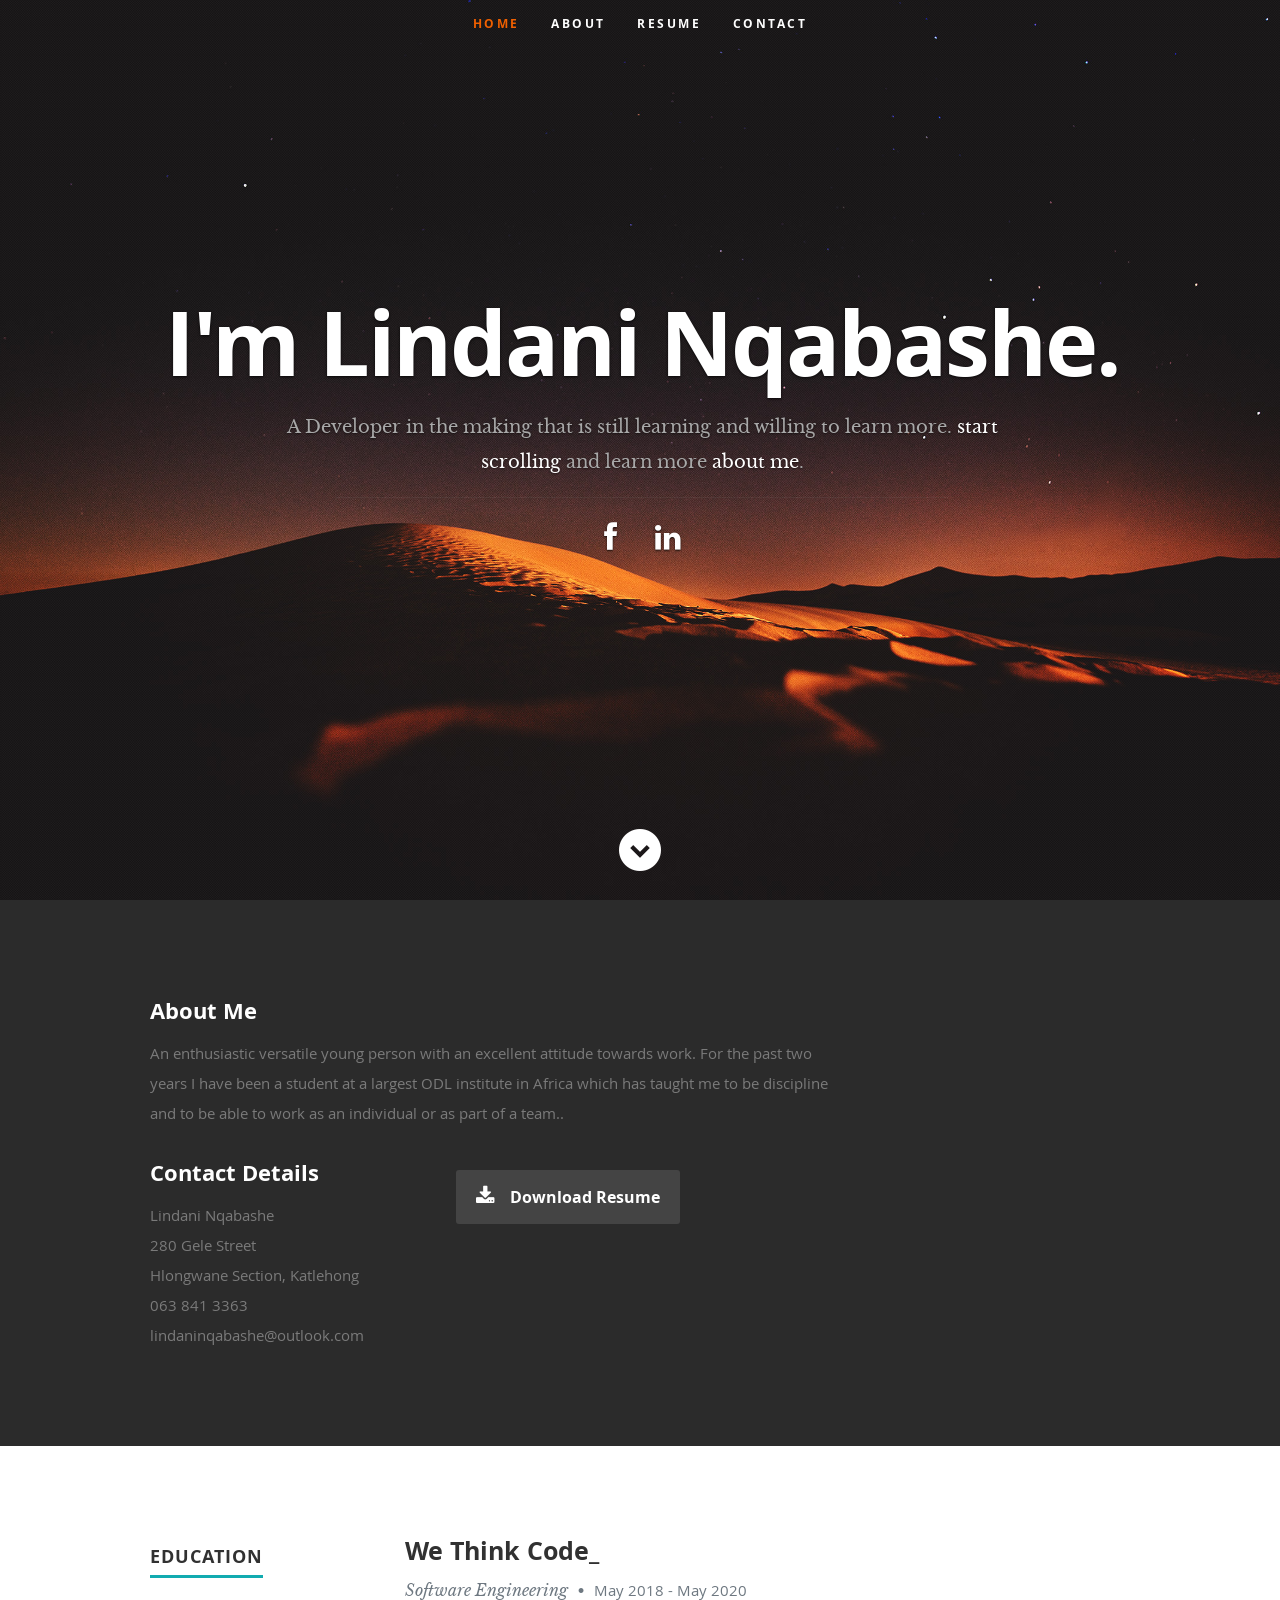
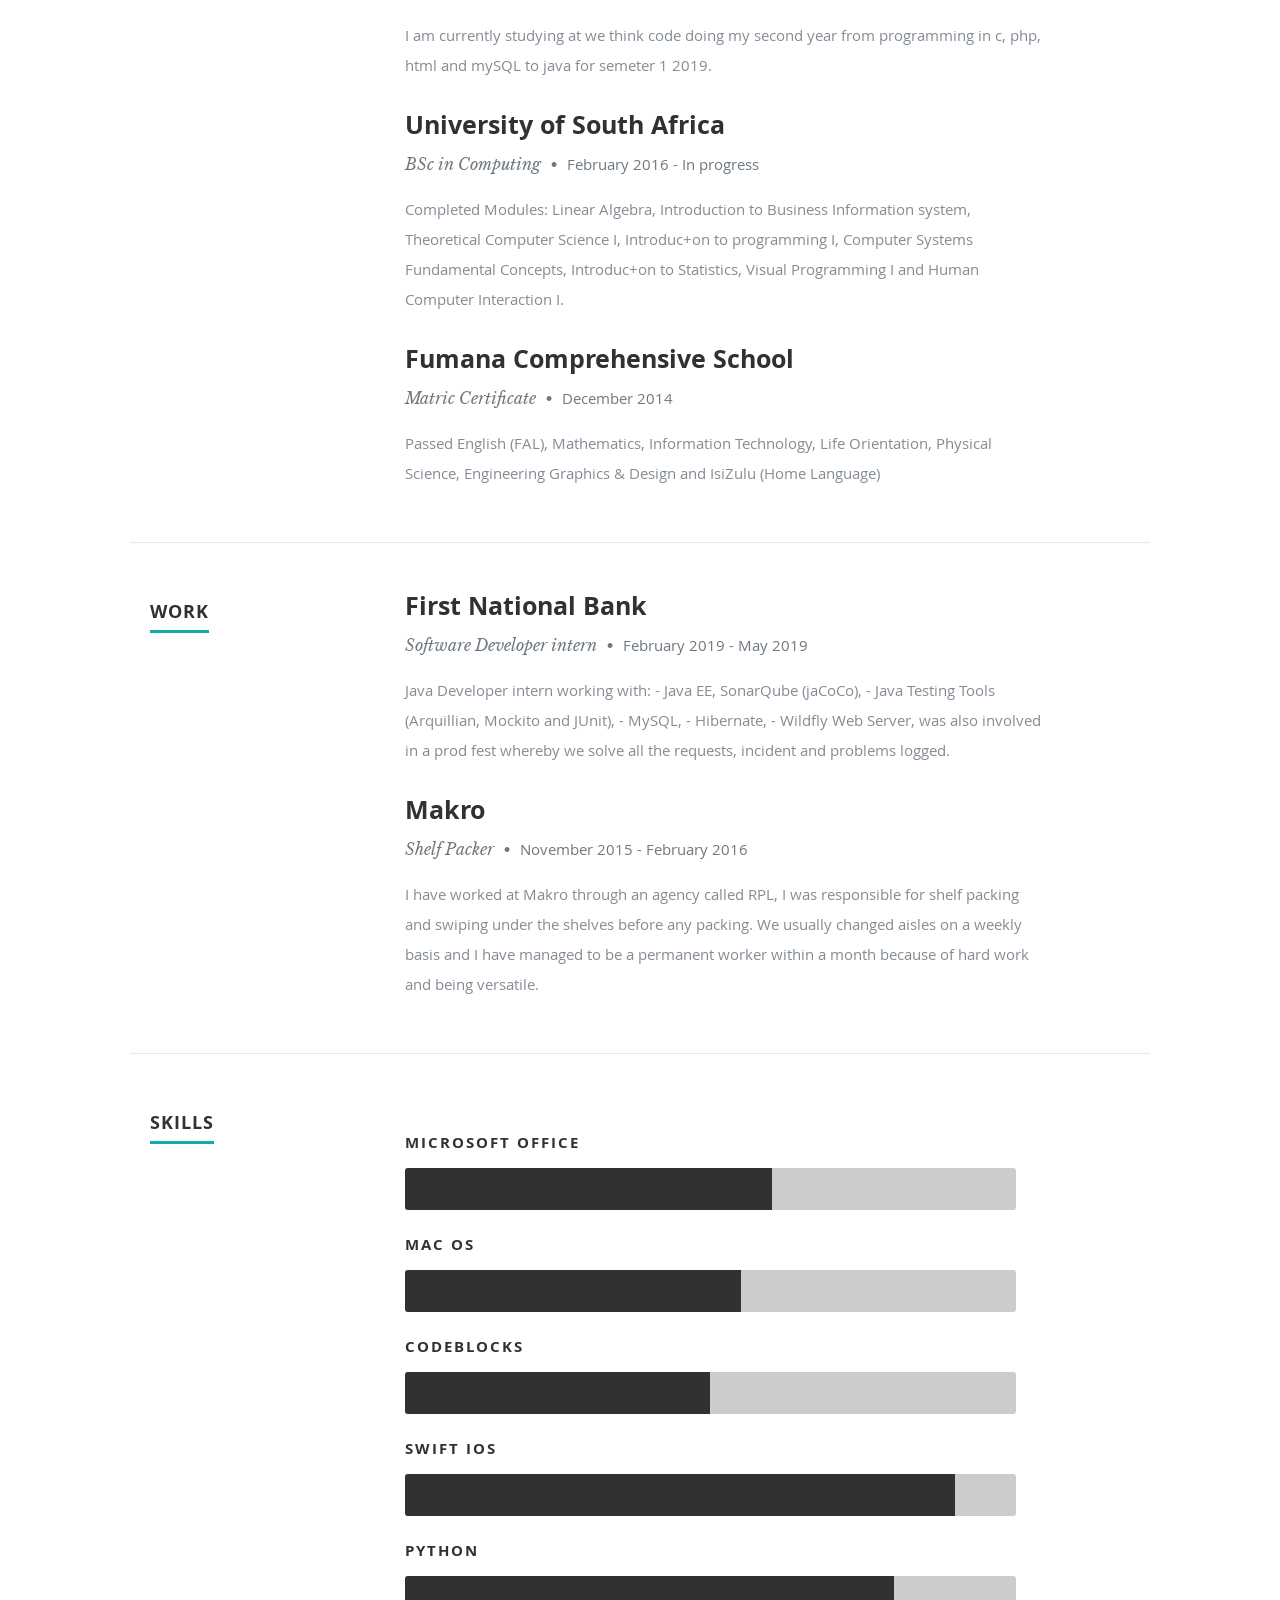
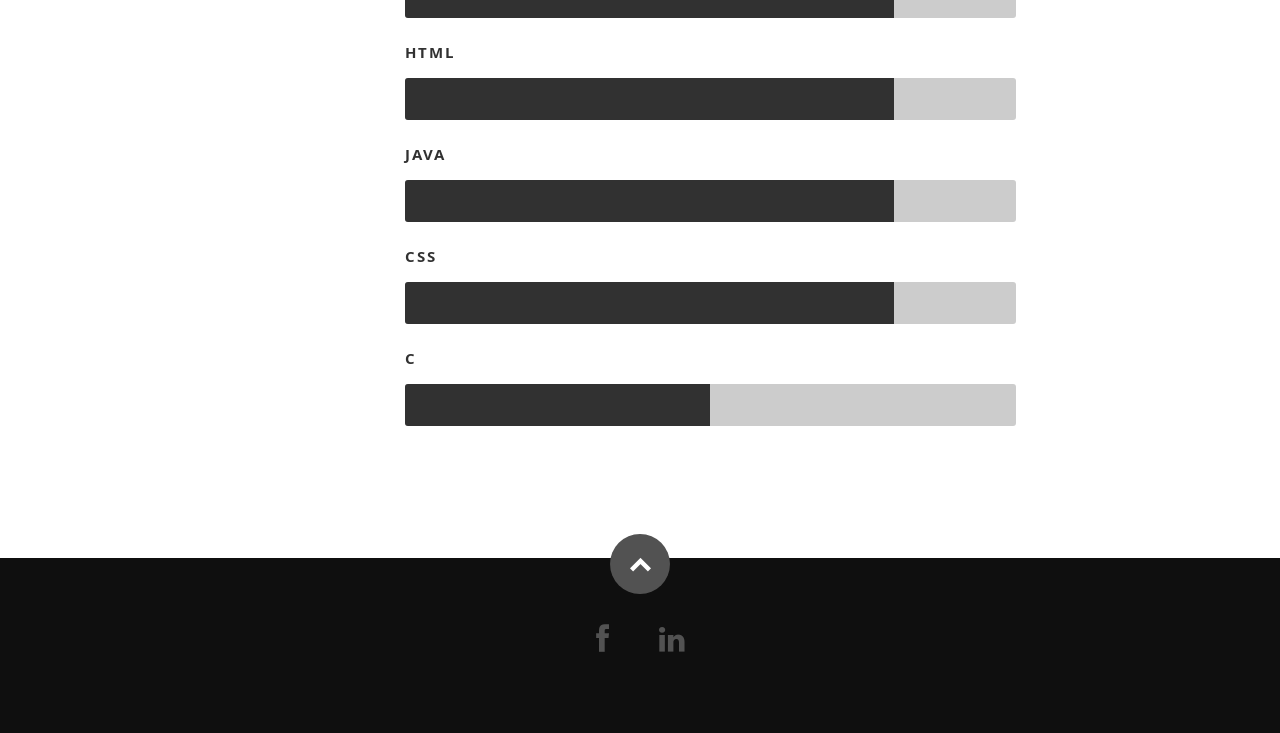
==== index.html @ b3fb3a79 "not yet done" ====
<!DOCTYPE html>
<!--[if lt IE 8 ]><html class="no-js ie ie7" lang="en"> <![endif]-->
<!--[if IE 8 ]><html class="no-js ie ie8" lang="en"> <![endif]-->
<!--[if (gte IE 8)|!(IE)]><!--><html class="no-js" lang="en"> <!--<![endif]-->
<head>

   <!--- Basic Page Needs
   ================================================== -->
   <meta charset="utf-8">
	<title>Lindani Nqabashe</title>
	<meta name="description" content="">
	<meta name="author" content="">

   <!-- Mobile Specific Metas
   ================================================== -->
	<meta name="viewport" content="width=device-width, initial-scale=1, maximum-scale=1">

	<!-- CSS
    ================================================== -->
   <link rel="stylesheet" href="css/default.css">
	<link rel="stylesheet" href="css/layout.css">
   <link rel="stylesheet" href="css/media-queries.css">
   <link rel="stylesheet" href="css/magnific-popup.css">

   <!-- Script
   ================================================== -->
	<script src="js/modernizr.js"></script>

   <!-- Favicons
	================================================== -->
	<link rel="shortcut icon" href="favicon-16x16.png" >

</head>

<body>

   <!-- Header
   ================================================== -->
   <header id="home">

      <nav id="nav-wrap">

         <a class="mobile-btn" href="#nav-wrap" title="Show navigation">Show navigation</a>
	      <a class="mobile-btn" href="#" title="Hide navigation">Hide navigation</a>

         <ul id="nav" class="nav">
            <li class="current"><a class="smoothscroll" href="#home">Home</a></li>
            <li><a class="smoothscroll" href="#about">About</a></li>
	         <li><a class="smoothscroll" href="#resume">Resume</a></li>
            <li><a class="smoothscroll" href="#contact">Contact</a></li>
         </ul> <!-- end #nav -->

      </nav> <!-- end #nav-wrap -->

      <div class="row banner">
         <div class="banner-text">
            <h1 class="responsive-headline">I'm Lindani Nqabashe.</h1>
            <h3>A Developer in the making that is still learning and willing to learn more. <a class="smoothscroll" href="#about">start scrolling</a>
            and learn more <a class="smoothscroll" href="#about">about me</a>.</h3>
            <hr />
            <ul class="social">
               <li><a href="https://www.facebook.com/lindanimkhululi.nqabashe"><i class="fa fa-facebook"></i></a></li>
<!--                <li><a href="#"><i class="fa fa-twitter"></i></a></li>
               <li><a href="#"><i class="fa fa-google-plus"></i></a></li> -->
               <li><a href="https://www.linkedin.com/in/lindani-nqabashe-8679a1187/"><i class="fa fa-linkedin"></i></a></li>
<!--                <li><a href="#"><i class="fa fa-instagram"></i></a></li>
               <li><a href="#"><i class="fa fa-dribbble"></i></a></li>
               <li><a href="#"><i class="fa fa-skype"></i></a></li> -->
            </ul>
         </div>
      </div>

      <p class="scrolldown">
         <a class="smoothscroll" href="#about"><i class="icon-down-circle"></i></a>
      </p>

   </header> <!-- Header End -->


   <!-- About Section
   ================================================== -->
   <section id="about">

      <div class="row">

<!--          <div class="three columns">

            <img class="profile-pic"  src="images/profilepic.jpg" alt="" />

         </div> -->

         <div class="nine columns main-col">

            <h2>About Me</h2>

            <p>An enthusiastic versatile young person with an excellent attitude towards work. 
               For the past two years I have been a student at a largest ODL institute in Africa which has taught me to be discipline and 
               to be able to work as an individual or as part of a team..</p>

            </p>

            <div class="row">

               <div class="columns contact-details">

                  <h2>Contact Details</h2>
                  <p class="address">
						   <span>Lindani Nqabashe</span><br>
						   <span>280 Gele Street<br>
						         Hlongwane Section, Katlehong
                     </span><br>
						   <span>063 841 3363</span><br>
                     <span>lindaninqabashe@outlook.com</span>
					   </p>

               </div>

               <div class="columns download">
                  <p>
                     <a href="#" class="button"><i class="fa fa-download"></i>Download Resume</a>
                  </p>
               </div>

            </div> <!-- end row -->

         </div> <!-- end .main-col -->

      </div>

   </section> <!-- About Section End-->


   <!-- Resume Section
   ================================================== -->
   <section id="resume">

      <!-- Education
      ----------------------------------------------- -->
      <div class="row education">

         <div class="three columns header-col">
            <h1><span>Education</span></h1>
         </div>

         <div class="nine columns main-col">

               <div class="row item">

                     <div class="twelve columns">
      
                        <h3>We Think Code_</h3>
                        <p class="info">Software Engineering <span>&bull;</span> <em class="date">May 2018 - May 2020</em></p>
      
                        <p>
                        I am currently studying at we think code doing my second year from programming in c, 
                        php, html and mySQL to java for semeter 1 2019.
                        </p>
      
                     </div>
      
                  </div> <!-- item end -->

            <div class="row item">

               <div class="twelve columns">

                  <h3>University of South Africa</h3>
                  <p class="info">BSc in Computing <span>&bull;</span> <em class="date">February 2016 - In progress</em></p>

                  <p>
                  Completed Modules: Linear Algebra, Introduction to Business Information system, 
                  Theoretical Computer Science I, Introduc+on to programming I, Computer Systems Fundamental Concepts, 
                  Introduc+on to Statistics, Visual Programming I and Human Computer Interaction I.
                  </p>

               </div>

            </div> <!-- item end -->

            <div class="row item">

               <div class="twelve columns">

                  <h3>Fumana Comprehensive School</h3>
                  <p class="info">Matric Certificate <span>&bull;</span> <em class="date">December 2014</em></p>

                  <p>
                  Passed English (FAL), Mathematics, Information Technology, 
                  Life Orientation, Physical Science, Engineering Graphics & Design and IsiZulu (Home Language)
                  </p>

               </div>

            </div> <!-- item end -->

         </div> <!-- main-col end -->

      </div> <!-- End Education -->


      <!-- Work
      ----------------------------------------------- -->
      <div class="row work">

         <div class="three columns header-col">
            <h1><span>Work</span></h1>
         </div>

         <div class="nine columns main-col">

            <div class="row item">

               <div class="twelve columns">

                  <h3>First National Bank</h3>
                  <p class="info">Software Developer intern <span>&bull;</span> <em class="date">February 2019 - May 2019</em></p>

                  <p>
                   Java Developer intern working with: 
                  - Java EE, SonarQube (jaCoCo), 
                  - Java Testing Tools (Arquillian, Mockito and JUnit), 
                  - MySQL, 
                  - Hibernate, 
                  - Wildfly Web Server,

                  was also involved in a prod fest whereby we solve all the requests, incident and problems logged.
                  </p>

               </div>

            </div> <!-- item end -->

            <div class="row item">

               <div class="twelve columns">

                  <h3>Makro</h3>
                  <p class="info">Shelf Packer <span>&bull;</span> <em class="date">November 2015 - February 2016</em></p>

                  <p>
                  I have worked at Makro through an agency called RPL, I was responsible for shelf packing and swiping under the shelves before any packing. 
                  We usually changed aisles on a weekly basis and I have managed to be a permanent worker within a month because of hard work and being versatile.      
                  </p>

               </div>

            </div> <!-- item end -->

         </div> <!-- main-col end -->

      </div> <!-- End Work -->


      <!-- Skills
      ----------------------------------------------- -->
      <div class="row skill">

         <div class="three columns header-col">
            <h1><span>Skills</span></h1>
         </div>

         <div class="nine columns main-col">

            <p>
            </p>

				<div class="bars">

				   <ul class="skills">
					   <li><span class="bar-expand photoshop"></span><em>Microsoft Office</em></li>
                  <li><span class="bar-expand illustrator"></span><em>Mac OS</em></li>
						<li><span class="bar-expand wordpress"></span><em>CodeBlocks</em></li>
                  <li><span class="bar-expand css"></span><em>Swift IOS</em></li>
                  <li><span class="bar-expand html5"></span><em>Python</em></li>
                  <li><span class="bar-expand html5"></span><em>HTML</em></li>
                  <li><span class="bar-expand html5"></span><em>Java</em></li>
		<li><span class="bar-expand html5"></span><em>CSS</em></li>
                  <li><span class="bar-expand jquery"></span><em>C</em></li>
					</ul>

				</div><!-- end skill-bars -->

			</div> <!-- main-col end -->

      </div> <!-- End skills -->

   </section> <!-- Resume Section End-->

   <!-- footer
   ================================================== -->
   <footer>

      <div class="row">

         <div class="twelve columns">

            <ul class="social-links">
               <li><a href="https://www.facebook.com/lindanimkhululi.nqabashe"><i class="fa fa-facebook"></i></a></li>
               <!-- <li><a href="#"><i class="fa fa-twitter"></i></a></li> -->
               <!-- <li><a href="#"><i class="fa fa-google-plus"></i></a></li> -->
               <li><a href="https://www.linkedin.com/in/lindani-nqabashe-8679a1187/"><i class="fa fa-linkedin"></i></a></li>
               <!-- <li><a href="#"><i class="fa fa-instagram"></i></a></li> -->
               <!-- <li><a href="#"><i class="fa fa-dribbble"></i></a></li>
               <li><a href="#"><i class="fa fa-skype"></i></a></li> -->
            </ul>
         </div>

         <div id="go-top"><a class="smoothscroll" title="Back to Top" href="#home"><i class="icon-up-open"></i></a></div>

      </div>

   </footer> <!-- Footer End-->

   <!-- Java Script
   ================================================== -->
   <script src="http://ajax.googleapis.com/ajax/libs/jquery/1.10.2/jquery.min.js"></script>
   <script>window.jQuery || document.write('<script src="js/jquery-1.10.2.min.js"><\/script>')</script>
   <script type="text/javascript" src="js/jquery-migrate-1.2.1.min.js"></script>

   <script src="js/jquery.flexslider.js"></script>
   <script src="js/waypoints.js"></script>
   <script src="js/jquery.fittext.js"></script>
   <script src="js/magnific-popup.js"></script>
   <script src="js/init.js"></script>

</body>

</html>
---- css/default.css ----
/*
=====================================================================
*   Ceevee v1.0 Default Stylesheet
*   url: styleshout.com
*   03-17-2014
=====================================================================

TOC:
a. Webfonts and Icon fonts
b. Reset
c. Default Styles
   1. Basic
   2. Typography
   3. Links
   4. Images
   5. Buttons
   6. Forms
d. Grid
e. Others
   1. Clearing
   2. Misc

=====================================================================  */

/* ------------------------------------------------------------------ */
/* a. Webfonts and Icon fonts
 ------------------------------------------------------------------ */

@import url("fonts.css");
@import url("fontello/css/fontello.css");
@import url("font-awesome/css/font-awesome.min.css");

/* ------------------------------------------------------------------
/* b. Reset
      Adapted from:
      Normalize.css - https://github.com/necolas/normalize.css/
      HTML5 Doctor Reset - html5doctor.com/html-5-reset-stylesheet/
/* ------------------------------------------------------------------ */

html, body, div, span, object, iframe,
h1, h2, h3, h4, h5, h6, p, blockquote, pre,
abbr, address, cite, code,
del, dfn, em, img, ins, kbd, q, samp,
small, strong, sub, sup, var,
b, i,
dl, dt, dd, ol, ul, li,
fieldset, form, label, legend,
table, caption, tbody, tfoot, thead, tr, th, td,
article, aside, canvas, details, figcaption, figure,
footer, header, hgroup, menu, nav, section, summary,
time, mark, audio, video {
   margin: 0;
   padding: 0;
   border: 0;
   outline: 0;
   font-size: 100%;
   vertical-align: baseline;
   background: transparent;
}

article,aside,details,figcaption,figure,
footer,header,hgroup,menu,nav,section {
   display: block;
}

audio,
canvas,
video {
   display: inline-block;
}

audio:not([controls]) {
   display: none;
   height: 0;
}

[hidden] { display: none; }

code, kbd, pre, samp {
   font-family: monospace, serif;
   font-size: 1em;
}

pre {
   white-space: pre;
   white-space: pre-wrap;
   word-wrap: break-word;
}

blockquote, q { quotes: &#8220 &#8220; }

blockquote:before, blockquote:after,
q:before, q:after {
   content: '';
   content: none;
}

ins {
   background-color: #ff9;
   color: #000;
   text-decoration: none;
}

mark {
   background-color: #A7F4F6;
   color: #555;
}

del { text-decoration: line-through; }

abbr[title], dfn[title] {
   border-bottom: 1px dotted;
   cursor: help;
}

table {
   border-collapse: collapse;
   border-spacing: 0;
}


/* ------------------------------------------------------------------ */
/* c. Default and Basic Styles
      Adapted from:
      Skeleton CSS Framework - http://www.getskeleton.com/
      Typeplate Typographic Starter Kit - http://typeplate.com/
/* ------------------------------------------------------------------ */

/*  1. Basic  ------------------------------------------------------- */

*,
*:before,
*:after {
   -moz-box-sizing: border-box;
   -webkit-box-sizing: border-box;
   box-sizing: border-box;
}

html {
   font-size: 62.5%;
   -webkit-font-smoothing: antialiased;
}

body {
   background: #fff;
   font-family: 'opensans-regular', sans-serif;
   font-weight: normal;
   font-size: 15px;
   line-height: 30px;
	color: #838C95;

   -webkit-font-smoothing: antialiased; /* Fix for webkit rendering */
	-webkit-text-size-adjust: 100%;
}

/*  2. Typography
       Vertical rhythm with leading derived from 6
--------------------------------------------------------------------- */

h1, h2, h3, h4, h5, h6 {
   color: #313131;
	font-family: 'opensans-bold', sans-serif;
   font-weight: normal;
}
h1 a, h2 a, h3 a, h4 a, h5 a, h6 a { font-weight: inherit; }
h1 { font-size: 38px; line-height: 42px; margin-bottom: 12px; letter-spacing: -1px; }
h2 { font-size: 28px; line-height: 36px; margin-bottom: 6px; }
h3 { font-size: 22px; line-height: 30px; margin-bottom: 12px; }
h4 { font-size: 20px; line-height: 30px; margin-bottom: 6px; }
h5 { font-size: 18px; line-height: 30px; }
h6 { font-size: 14px; line-height: 30px; }
.subheader { }

p { margin: 0 0 30px 0; }
p img { margin: 0; }
p.lead {
   font: 19px/36px 'opensans-light', sans-serif;
   margin-bottom: 18px;
}

/* for 'em' and 'strong' tags, font-size and line-height should be same with
the body tag due to rendering problems in some browsers */
em { font: 15px/30px 'opensans-italic', sans-serif; }
strong, b { font: 15px/30px 'opensans-bold', sans-serif; }
small { font-size: 11px; line-height: inherit; }

/*	Blockquotes */
blockquote {
   margin: 30px 0px;
   padding-left: 40px;
   position: relative;
}
blockquote:before {
   content: "\201C";
   opacity: 0.45;
   font-size: 80px;
   line-height: 0px;
   margin: 0;
   font-family: arial, sans-serif;

   position: absolute;
   top:  30px;
	left: 0;
}
blockquote p {
   font-family: 'librebaskerville-italic', serif;
   padding: 0;
   font-size: 18px;
   line-height: 36px;
}
blockquote cite {
   display: block;
   font-size: 12px;
   font-style: normal;
   line-height: 18px;
}
blockquote cite:before { content: "\2014 \0020"; }
blockquote cite a,
blockquote cite a:visited { color: #8B9798; border: none }

/* ---------------------------------------------------------------------
/*  Pull Quotes Markup
/*
    <aside class="pull-quote">
		<blockquote>
			<p></p>
		</blockquote>
	 </aside>
/*
/* --------------------------------------------------------------------- */
.pull-quote {
   position: relative;
	padding: 18px 30px 18px 0px;
}
.pull-quote:before,
.pull-quote:after {
	height: 1em;
	opacity: 0.45;
	position: absolute;
	font-size: 80px;
   font-family: Arial, Sans-Serif;
}
.pull-quote:before {
	content: "\201C";
	top:  33px;
	left: 0;
}
.pull-quote:after {
	content: '\201D';
	bottom: -33px;
	right: 0;
}
.pull-quote blockquote {
   margin: 0;
}
.pull-quote blockquote:before {
   content: none;
}

/* Abbreviations */
abbr {
   font-family: 'opensans-bold', sans-serif;
	font-variant: small-caps;
	text-transform: lowercase;
   letter-spacing: .5px;
	color: gray;
}
abbr:hover { cursor: help; }

/* drop cap */
.drop-cap:first-letter {
	float: left;
	margin: 0;
	padding: 14px 6px 0 0;
	font-size: 84px;
	font-family: /* Copperplate */ 'opensans-bold', sans-serif;
   line-height: 60px;
	text-indent: 0;
	background: transparent;
	color: inherit;
}

hr { border: solid #E3E3E3; border-width: 1px 0 0; clear: both; margin: 11px 0 30px; height: 0; }


/*  3. Links  ------------------------------------------------------- */

a, a:visited {
   text-decoration: none;
   outline: 0;
   color: #11ABB0;

   -webkit-transition: color .3s ease-in-out;
   -moz-transition: color .3s ease-in-out;
   -o-transition: color .3s ease-in-out;
   transition: color .3s ease-in-out;
}
a:hover, a:focus { color: #313131; }
p a, p a:visited { line-height: inherit; }


/*  4. List  --------------------------------------------------------- */

ul, ol { margin-bottom: 24px; margin-top: 12px; }
ul { list-style: none outside; }
ol { list-style: decimal; }
ol, ul.square, ul.circle, ul.disc { margin-left: 30px; }
ul.square { list-style: square outside; }
ul.circle { list-style: circle outside; }
ul.disc { list-style: disc outside; }
ul ul, ul ol,
ol ol, ol ul { margin: 6px 0 6px 30px; }
ul ul li, ul ol li,
ol ol li, ol ul li { margin-bottom: 6px; }
li { line-height: 18px; margin-bottom: 12px; }
ul.large li { }
li p { }

/* ---------------------------------------------------------------------
/*  Stats Tab Markup

    <ul class="stats-tabs">
		<li><a href="#">[value]<b>[name]</b></a></li>
	 </ul>

    Extend this object into your markup.
/*
/* --------------------------------------------------------------------- */
.stats-tabs {
   padding: 0;
   margin: 24px 0;
}
.stats-tabs li {
	display: inline-block;
	margin: 0 10px 18px 0;
	padding: 0 10px 0 0;
	border-right: 1px solid #ccc;
}
.stats-tabs li:last-child {
	margin: 0;
	padding: 0;
	border: none;
}
.stats-tabs li a {
	display: inline-block;
	font-size: 22px;
	font-family: 'opensans-bold', sans-serif;
   border: none;
   color: #313131;
}
.stats-tabs li a:hover {
   color:#11ABB0;
}
.stats-tabs li a b {
	display: block;
	margin: 6px 0 0 0;
	font-size: 13px;
	font-family: 'opensans-regular', sans-serif;
   color: #8B9798;
}

/* definition list */
dl { margin: 12px 0; }
dt { margin: 0; color:#11ABB0; }
dd { margin: 0 0 0 20px; }

/* Lining Definition Style Markup */
.lining dt,
.lining dd {
	display: inline;
	margin: 0;
}
.lining dt + dt:before,
.lining dd + dt:before {
	content: "\A";
	white-space: pre;
}
.lining dd + dd:before {
	content: ", ";
}
.lining dd:before {
	content: ": ";
	margin-left: -0.2em;
}

/* Dictionary Definition Style Markup */
.dictionary-style dt {
	display: inline;
	counter-reset: definitions;
}
.dictionary-style dt + dt:before {
	content: ", ";
	margin-left: -0.2em;
}
.dictionary-style dd {
	display: block;
	counter-increment: definitions;
}
.dictionary-style dd:before {
	content: counter(definitions, decimal) ". ";
}

/* Pagination */
.pagination {
   margin: 36px auto;
   text-align: center;
}
.pagination ul li {
   display: inline-block;
   margin: 0;
   padding: 0;
}
.pagination .page-numbers {
   font: 15px/18px 'opensans-bold', sans-serif;
   display: inline-block;
   padding: 6px 10px;
   margin-right: 3px;
   margin-bottom: 6px;
	color: #6E757C;
	background-color: #E6E8EB;

	-webkit-transition: all 200ms ease-in-out;
	-moz-transition: all 200ms ease-in-out;
	-o-transition: all 200ms ease-in-out;
	-ms-transition: all 200ms ease-in-out;
	transition: all 200ms ease-in-out;

   -moz-border-radius: 3px;
   -webkit-border-radius: 3px;
   -khtml-border-radius: 3px;
	border-radius: 3px;
}
.pagination .page-numbers:hover {
   background: #838A91;
   color: #fff;
}
.pagination .current,
.pagination .current:hover {
   background-color: #11ABB0;
   color: #fff;
}
.pagination .inactive,
.pagination .inactive:hover {
   background-color: #E6E8EB;
	color: #A9ADB2;
}
.pagination .prev, .pagination .next {}

/*  5. Images  --------------------------------------------------------- */

img {
   max-width: 100%;
   height: auto;
}
img.pull-right { margin: 12px 0px 0px 18px; }
img.pull-left { margin: 12px 18px 0px 0px; }

/*  6. Buttons  --------------------------------------------------------- */

.button,
.button:visited,
button,
input[type="submit"],
input[type="reset"],
input[type="button"] {
   font: 16px/30px 'opensans-bold', sans-serif;
   background: #11ABB0;
   display: inline-block;
	text-decoration: none;
   letter-spacing: 0;
   color: #fff;
	padding: 12px 20px;
	margin-bottom: 18px;
   border: none;
   cursor: pointer;
   height: auto;

   -webkit-transition: all .2s ease-in-out;
	-moz-transition: all .2s ease-in-out;
	-o-transition: all .2s ease-in-out;
	-ms-transition: all .2s ease-in-out;
	transition: all .2s ease-in-out;

   -moz-border-radius: 3px;
   -webkit-border-radius: 3px;
   -khtml-border-radius: 3px;
   border-radius: 3px;
}

.button:hover,
button:hover,
input[type="submit"]:hover,
input[type="reset"]:hover,
input[type="button"]:hover {
   background: #3d4145;
   color: #fff;
}

.button:active,
button:active,
input[type="submit"]:active,
input[type="reset"]:active,
input[type="button"]:active {
   background: #3d4145;
   color: #fff;
}

.button.full-width,
button.full-width,
input[type="submit"].full-width,
input[type="reset"].full-width,
input[type="button"].full-width {
	width: 100%;
	padding-left: 0 !important;
	padding-right: 0 !important;
	text-align: center;
}

/* Fix for odd Mozilla border & padding issues */
button::-moz-focus-inner,
input::-moz-focus-inner {
    border: 0;
    padding: 0;
}


/*  7. Forms  --------------------------------------------------------- */

form { margin-bottom: 24px; }
fieldset { margin-bottom: 24px; }

input[type="text"],
input[type="password"],
input[type="email"],
textarea,
select {
   display: block;
   padding: 18px 15px;
   margin: 0 0 24px 0;
   border: 0;
   outline: none;
   vertical-align: middle;
   min-width: 225px;
	max-width: 100%;
   font-size: 15px;
   line-height: 24px;
	color: #647373;
	background: #D3D9D9;

}

/* select { padding: 0;
   width: 220px;
   } */

input[type="text"]:focus,
input[type="password"]:focus,
input[type="email"]:focus,
textarea:focus {
   color: #B3B7BC;
	background-color: #3d4145;
}

textarea { min-height: 220px; }

label,
legend {
   font: 16px/24px 'opensans-bold', sans-serif;
	margin: 12px 0;
   color: #3d4145;
   display: block;
}
label span,
legend span {
	color: #8B9798;
   font: 14px/24px 'opensans-regular', sans-serif;
}

input[type="checkbox"],
input[type="radio"] {
    font-size: 15px;
    color: #737373;
}

input[type="checkbox"] { display: inline; }

/* ------------------------------------------------------------------ */
/* d. Grid
---------------------------------------------------------------------
   gutter = 40px.
/* ------------------------------------------------------------------ */

/* default
--------------------------------------------------------------- */
.row {
   width: 96%;
   max-width: 1020px;
   margin: 0 auto;
}
/* fixed width for IE8 */
.ie .row { width: 1000px ; }

.narrow .row { max-width: 980px; }

.row .row { width: auto; max-width: none; margin: 0 -20px; }

/* row clearing */
.row:before,
.row:after {
    content: " ";
    display: table;
}
.row:after {
    clear: both;
}

.column, .columns {
   position: relative;
   padding: 0 20px;
   min-height: 1px;
   float: left;
}
.column.centered, .columns.centered  {
    float: none;
    margin: 0 auto;
}

/* removed gutters */
.row.collapsed > .column,
.row.collapsed > .columns,
.column.collapsed, .columns.collapsed  { padding: 0; }

[class*="column"] + [class*="column"]:last-child { float: right; }
[class*="column"] + [class*="column"].end { float: right; }

/* column widths */
.row .one         { width: 8.33333%; }
.row .two         { width: 16.66667%; }
.row .three       { width: 25%; }
.row .four        { width: 33.33333%; }
.row .five        { width: 41.66667%; }
.row .six         { width: 50%; }
.row .seven       { width: 58.33333%; }
.row .eight       { width: 66.66667%; }
.row .nine        { width: 75%; }
.row .ten         { width: 83.33333%; }
.row .eleven      { width: 91.66667%; }
.row .twelve      { width: 100%; }

/* Offsets */
.row .offset-1    { margin-left: 8.33333%; }
.row .offset-2    { margin-left: 16.66667%; }
.row .offset-3    { margin-left: 25%; }
.row .offset-4    { margin-left: 33.33333%; }
.row .offset-5    { margin-left: 41.66667%; }
.row .offset-6    { margin-left: 50%; }
.row .offset-7    { margin-left: 58.33333%; }
.row .offset-8    { margin-left: 66.66667%; }
.row .offset-9    { margin-left: 75%; }
.row .offset-10   { margin-left: 83.33333%; }
.row .offset-11   { margin-left: 91.66667%; }

/* Push/Pull */
.row .push-1      { left: 8.33333%; }
.row .pull-1      { right: 8.33333%; }
.row .push-2      { left: 16.66667%; 	}
.row .pull-2      { right: 16.66667%; }
.row .push-3      { left: 25%; }
.row .pull-3      { right: 25%;	}
.row .push-4      { left: 33.33333%; }
.row .pull-4      { right: 33.33333%; }
.row .push-5      { left: 41.66667%; }
.row .pull-5      { right: 41.66667%; }
.row .push-6      { left: 50%; }
.row .pull-6      { right: 50%; }
.row .push-7      { left: 58.33333%; }
.row .pull-7      { right: 58.33333%; }
.row .push-8      { left: 66.66667%; 	}
.row .pull-8      { right: 66.66667%; }
.row .push-9      { left: 75%; }
.row .pull-9      { right: 75%; }
.row .push-10     { left: 83.33333%; }
.row .pull-10     { right: 83.33333%; }
.row .push-11     { left: 91.66667%; }
.row .pull-11     { right: 91.66667%; }

/* block grids
--------------------------------------------------------------------- */
.bgrid-sixths [class*="column"]   { width: 16.66667%; }
.bgrid-quarters [class*="column"] { width: 25%; }
.bgrid-thirds [class*="column"]   { width: 33.33333%; }
.bgrid-halves [class*="column"]   { width: 50%; }

[class*="bgrid"] [class*="column"] + [class*="column"]:last-child { float: left; }

/* Left clearing for block grid columns - columns that changes width in
different screen sizes. Allows columns with different heights to align
properly.
--------------------------------------------------------------------- */
.first { clear: left; }   /* first column in default screen */
.s-first { clear: none; } /* first column in smaller screens */

/* smaller screens
--------------------------------------------------------------- */
@media only screen and (max-width: 900px) {

   /* block grids on small screens */
   .s-bgrid-sixths [class*="column"]   { width: 16.66667%; }
   .s-bgrid-quarters [class*="column"] { width: 25%; }
   .s-bgrid-thirds [class*="column"]   { width: 33.33333%; }
   .s-bgrid-halves [class*="column"]   { width: 50%; }

   /* block grids left clearing */
   .first { clear: none; }
   .s-first { clear: left; }

}

/* mobile wide/smaller tablets
--------------------------------------------------------------- */
@media only screen and (max-width: 767px) {

   .row {
	   width: 460px;
	   margin: 0 auto;
      padding: 0;
	}
   .column, .columns {
	   width: auto !important;
	   float: none;
	   margin-left: 0;
	   margin-right: 0;
      padding: 0 30px;
   }
   .row .row { width: auto; max-width: none; margin: 0 -30px; }

   [class*="column"] + [class*="column"]:last-child { float: none; }
   [class*="bgrid"] [class*="column"] + [class*="column"]:last-child { float: none; }

   /* Offsets */
   .row .offset-1    { margin-left: 0%; }
   .row .offset-2    { margin-left: 0%; }
   .row .offset-3    { margin-left: 0%; }
   .row .offset-4    { margin-left: 0%; }
   .row .offset-5    { margin-left: 0%; }
   .row .offset-6    { margin-left: 0%; }
   .row .offset-7    { margin-left: 0%; }
   .row .offset-8    { margin-left: 0%; }
   .row .offset-9    { margin-left: 0%; }
   .row .offset-10   { margin-left: 0%; }
   .row .offset-11   { margin-left: 0%; }
}

/* mobile narrow
--------------------------------------------------------------- */
@media only screen and (max-width: 460px) {

   .row { width: auto; }

}

/* larger screens
--------------------------------------------------------------- */
@media screen and (min-width: 1200px) {

   .wide .row { max-width: 1180px; }

}

/* ------------------------------------------------------------------ */
/* e. Others
/* ------------------------------------------------------------------ */

/*  1. Clearing
    (http://nicolasgallagher.com/micro-clearfix-hack/
--------------------------------------------------------------------- */

.cf:before,
.cf:after {
    content: " ";
    display: table;
}
.cf:after {
    clear: both;
}

/*  2. Misc -------------------------------------------------------- */

.remove-bottom { margin-bottom: 0 !important; }
.half-bottom { margin-bottom: 12px !important; }
.add-bottom { margin-bottom: 24px !important; }
.no-border { border: none; }

.text-center  { text-align: center !important; }
.text-left    { text-align: left !important; }
.text-right   { text-align: right !important; }
.pull-left    { float: left !important; }
.pull-right   { float: right !important; }
.align-center {
	margin-left: auto !important;
	margin-right: auto !important;
	text-align: center !important;
}
---- css/layout.css ----
/*
=====================================================================
*   Ceevee v1.0 Layout Stylesheet
*   url: styleshout.com
*   03-18-2014
=====================================================================

   TOC:
   a. General Styles
   b. Header Styles
   c. About Section
   d. Resume Section
   e. Portfolio Section
   f. Call To Action Section
   g. Testimonials Section
   h. Contact Section
   i. Footer

===================================================================== */

/* ------------------------------------------------------------------ */
/* a. General Styles
/* ------------------------------------------------------------------ */

body { background: #0f0f0f; }

/* ------------------------------------------------------------------ */
/* b. Header Styles
/* ------------------------------------------------------------------ */

header {
   position: relative;
   height: 800px;
   min-height: 500px;
   width: 100%;
   background: #161415 url(../images/header-background.jpg) no-repeat top center;
   background-size: cover !important;
	-webkit-background-size: cover !important;
   text-align: center;
   overflow: hidden;
}

/* vertically center banner section */
header:before {
   content: '';
   display: inline-block;
   vertical-align: middle;
   height: 100%;
}
header .banner {
   display: inline-block;
   vertical-align: middle;
   margin: 0 auto;
   width: 85%;
   padding-bottom: 30px;s
   text-align: center;
}

header .banner-text { width: 100%; }
header .banner-text h1 {
   font: 90px/1.1em 'opensans-bold', sans-serif;
   color: #fff;
   letter-spacing: -2px;
   margin: 0 auto 18px auto;
   text-shadow: 0px 1px 3px rgba(0, 0, 0, .8);
}
header .banner-text h3 {
   font: 18px/1.9em 'librebaskerville-regular', serif;
   color: #A8A8A8;
   margin: 0 auto;
   width: 70%;
   text-shadow: 0px 1px 2px rgba(0, 0, 0, .5);
}
header .banner-text h3 span,
header .banner-text h3 a {
   color: #fff;
}
header .banner-text hr {
   width: 60%;
   margin: 18px auto 24px auto;
   border-color: #2F2D2E;
   border-color: rgba(150, 150, 150, .1);
}

/* header social links */
header .social {
   margin: 24px 0;
   padding: 0;
   font-size: 30px;
   text-shadow: 0px 1px 2px rgba(0, 0, 0, .8);
}
header .social li {
   display: inline-block;
   margin: 0 15px;
   padding: 0;
}
header .social li a { color: #fff; }
header .social li a:hover { color: #11ABB0; }

/* scrolldown link */
header .scrolldown a {
   position: absolute;
   bottom: 30px;
   left: 50%;
   margin-left: -29px;
   color: #fff;
   display: block;
   height: 42px;
   width: 42px;
   font-size: 42px;
   line-height: 42px;
   color: #fff;
   border-radius: 100%;

   -webkit-transition: all .3s ease-in-out;
   -moz-transition: all .3s ease-in-out;
   -o-transition: all .3s ease-in-out;
   transition: all .3s ease-in-out;
}
header .scrolldown a:hover { color: #11ABB0; }

/* primary navigation
--------------------------------------------------------------------- */
#nav-wrap ul, #nav-wrap li, #nav-wrap a {
	 margin: 0;
	 padding: 0;
	 border: none;
	 outline: none;
}

/* nav-wrap */
#nav-wrap {
   font: 12px 'opensans-bold', sans-serif;
   width: 100%;
   text-transform: uppercase;
   letter-spacing: 2.5px;
   margin: 0 auto;
   z-index: 100;
   position: fixed;
   left: 0;
   top: 0;
}
.opaque { background-color: #333; }

/* hide toggle button */
#nav-wrap > a.mobile-btn { display: none; }

ul#nav {
   min-height: 48px;
   width: auto;

   /* center align the menu */
   text-align: center;
}
ul#nav li {
   position: relative;
   list-style: none;
   height: 48px;
   display: inline-block;
}

/* Links */
ul#nav li a {

/* 8px padding top + 8px padding bottom + 32px line-height = 48px */

   display: inline-block;
   padding: 8px 13px;
   line-height: 32px;
	text-decoration: none;
   text-align: left;
   color: #fff;

	-webkit-transition: color .2s ease-in-out;
	-moz-transition: color .2s ease-in-out;
	-o-transition: color .2s ease-in-out;
	-ms-transition: color .2s ease-in-out;
	transition: color .2s ease-in-out;
}

ul#nav li a:active { background-color: transparent !important; }
ul#nav li.current a { color: #F06000; }


/* ------------------------------------------------------------------ */
/* c. About Section
/* ------------------------------------------------------------------ */

#about {
   background: #2B2B2B;
   padding-top: 96px;
   padding-bottom: 66px;
   overflow: hidden;
}

#about a, #about a:visited  { color: #fff; }
#about a:hover, #about a:focus { color: #11ABB0; }

#about h2 {
   font: 22px/30px 'opensans-bold', sans-serif;
   color: #fff;
   margin-bottom: 12px;
}
#about p {
   line-height: 30px;
   color: #7A7A7A;
}
#about .profile-pic {
   position: relative;
   width: 120px;
   height: 120px;
   border-radius: 100%;
}
#about .contact-details { width: 41.66667%; }
#about .download {
   width: 58.33333%;
   padding-top: 6px;
}
#about .main-col { padding-right: 5%; }
#about .download .button {
   margin-top: 6px;
   background: #444;
}
#about .download .button:hover {
   background: #fff;
   color: #2B2B2B;
}
#about .download .button i {
   margin-right: 15px;
   font-size: 20px;
}


/* ------------------------------------------------------------------ */
/* d. Resume Section
/* ------------------------------------------------------------------ */

#resume {
   background: #fff;
   padding-top: 90px;
   padding-bottom: 72px;
   overflow: hidden;
}

#resume a, #resume a:visited  { color: #11ABB0; }
#resume a:hover, #resume a:focus { color: #313131; }

#resume h1 {
   font: 18px/24px 'opensans-bold', sans-serif;
   text-transform: uppercase;
   letter-spacing: 1px;
}
#resume h1 span {
   border-bottom: 3px solid #11ABB0;
   padding-bottom: 6px;
}
#resume h3 {
   font: 25px/30px 'opensans-bold', sans-serif;
}

#resume .header-col { padding-top: 9px; }
#resume .main-col { padding-right: 10%; }

.education, .work {
   margin-bottom: 48px;
   padding-bottom: 24px;
   border-bottom: 1px solid #E8E8E8;
}
#resume .info {
   font: 16px/24px 'librebaskerville-italic', serif;
   color: #6E7881;
   margin-bottom: 18px;
   margin-top: 9px;
}
#resume .info span {
   margin-right: 5px;
   margin-left: 5px;
}
#resume .date {
   font: 15px/24px 'opensans-regular', sans-serif;
   margin-top: 6px;
}

/*----------------------------------------------*/
/*	Skill Bars
/*----------------------------------------------*/

.bars {
	width: 95%;
	float: left;
	padding: 0;
	text-align: left;
}
.bars .skills {
  	margin-top: 36px;
   list-style: none;
}
.bars li {
   position: relative;
  	margin-bottom: 60px;
  	background: #ccc;
  	height: 42px;
  	border-radius: 3px;
}
.bars li em {
	font: 15px 'opensans-bold', sans-serif;
   color: #313131;
	text-transform: uppercase;
   letter-spacing: 2px;
	font-weight: normal;
   position: relative;
	top: -36px;
}
.bar-expand {
   position: absolute;
   left: 0;
   top: 0;

   margin: 0;
   padding-right: 24px;
  	background: #313131;
   display: inline-block;
  	height: 42px;
   line-height: 42px;
   border-radius: 3px 0 0 3px;
}

.photoshop {
  	width: 60%;
  	-moz-animation: photoshop 2s ease;
  	-webkit-animation: photoshop 2s ease;
}
.illustrator {
  	width: 55%;
  	-moz-animation: illustrator 2s ease;
  	-webkit-animation: illustrator 2s ease;
}
.wordpress {
  	width: 50%;
  	-moz-animation: wordpress 2s ease;
  	-webkit-animation: wordpress 2s ease;
}
.css {
  	width: 90%;
  	-moz-animation: css 2s ease;
  	-webkit-animation: css 2s ease;
}
.html5 {
  	width: 80%;
  	-moz-animation: html5 2s ease;
  	-webkit-animation: html5 2s ease;
}
.jquery {
  	width: 50%;
  	-moz-animation: jquery 2s ease;
  	-webkit-animation: jquery 2s ease;
}

@-moz-keyframes photoshop {
  0%   { width: 0px;  }
  100% { width: 60%;  }
}
@-moz-keyframes illustrator {
  0%   { width: 0px;  }
  100% { width: 55%;  }
}
@-moz-keyframes wordpress {
  0%   { width: 0px;  }
  100% { width: 50%;  }
}
@-moz-keyframes css {
  0%   { width: 0px;  }
  100% { width: 90%;  }
}
@-moz-keyframes html5 {
  0%   { width: 0px;  }
  100% { width: 80%;  }
}
@-moz-keyframes jquery {
  0%   { width: 0px;  }
  100% { width: 50%;  }
}

@-webkit-keyframes photoshop {
  0%   { width: 0px;  }
  100% { width: 60%;  }
}
@-webkit-keyframes illustrator {
  0%   { width: 0px;  }
  100% { width: 55%;  }
}
@-webkit-keyframes wordpress {
  0%   { width: 0px;  }
  100% { width: 50%;  }
}
@-webkit-keyframes css {
  0%   { width: 0px;  }
  100% { width: 90%;  }
}
@-webkit-keyframes html5 {
  0%   { width: 0px;  }
  100% { width: 80%;  }
}
@-webkit-keyframes jquery {
  0%   { width: 0px;  }
  100% { width: 50%;  }
}

/* ------------------------------------------------------------------ */
/* e. Portfolio Section
/* ------------------------------------------------------------------ */

#portfolio {
   background: #ebeeee;
   padding-top: 90px;
   padding-bottom: 60px;
}
#portfolio h1 {
   font: 15px/24px 'opensans-semibold', sans-serif;
   text-transform: uppercase;
   letter-spacing: 1px;
   text-align: center;
   margin-bottom: 48px;
   color: #95A3A3;
}

/* Portfolio Content */
#portfolio-wrapper .columns { margin-bottom: 36px; }
.portfolio-item .item-wrap {
   background: #fff;
   overflow: hidden;
   position: relative;

   -webkit-transition: all 0.3s ease-in-out;
	-moz-transition: all 0.3s ease-in-out;
	-o-transition: all 0.3s ease-in-out;
	-ms-transition: all 0.3s ease-in-out;
	transition: all 0.3s ease-in-out;
}
.portfolio-item .item-wrap a {
   display: block;
   cursor: pointer;
}

/* overlay */
.portfolio-item .item-wrap .overlay {
   position: absolute;
   left: 0;
   top: 0;
   width: 100%;
   height: 100%;

	opacity: 0;
	-moz-opacity: 0;
	filter:alpha(opacity=0);

   -webkit-transition: opacity 0.3s ease-in-out;
	-moz-transition: opacity 0.3s ease-in-out;
	-o-transition: opacity 0.3s ease-in-out;
	transition: opacity 0.3s ease-in-out;

   background: url(../images/overlay-bg.png) repeat;
}
.portfolio-item .item-wrap .link-icon {
   display: block;
   color: #fff;
   height: 30px;
   width: 30px;
   font-size: 18px;
   line-height: 30px;
   text-align: center;

   opacity: 0;
	-moz-opacity: 0;
	filter:alpha(opacity=0);

   -webkit-transition: opacity 0.3s ease-in-out;
	-moz-transition: opacity 0.3s ease-in-out;
	-o-transition: opacity 0.3s ease-in-out;
	transition: opacity 0.3s ease-in-out;

   position: absolute;
   top: 50%;
   left: 50%;
   margin-left: -15px;
   margin-top: -15px;
}
.portfolio-item .item-wrap img {
   vertical-align: bottom;
}
.portfolio-item .portfolio-item-meta { padding: 18px }
.portfolio-item .portfolio-item-meta h5 {
   font: 14px/21px 'opensans-bold', sans-serif;
   color: #fff;
}
.portfolio-item .portfolio-item-meta p {
   font: 12px/18px 'opensans-light', sans-serif;
   color: #c6c7c7;
   margin-bottom: 0;
}

/* on hover */
.portfolio-item:hover .overlay {
	opacity: 1;
	-moz-opacity: 1;
	filter:alpha(opacity=100);
}
.portfolio-item:hover .link-icon {
   opacity: 1;
	-moz-opacity: 1;
	filter:alpha(opacity=100);
}

/* popup modal */
.popup-modal {
	max-width: 550px;
	background: #fff;
	position: relative;
	margin: 0 auto;
}
.popup-modal .description-box { padding: 12px 36px 18px 36px; }
.popup-modal .description-box h4 {
   font: 15px/24px 'opensans-bold', sans-serif;
	margin-bottom: 12px;
   color: #111;
}
.popup-modal .description-box p {
	font: 14px/24px 'opensans-regular', sans-serif;
   color: #A1A1A1;
   margin-bottom: 12px;
}
.popup-modal .description-box .categories {
   font: 11px/21px 'opensans-light', sans-serif;
   color: #A1A1A1;
   text-transform: uppercase;
   letter-spacing: 2px;
   display: block;
   text-align: left;
}
.popup-modal .description-box .categories i {
   margin-right: 8px;
}
.popup-modal .link-box {
   padding: 18px 36px;
   background: #111;
   text-align: left;
}
.popup-modal .link-box a {
   color: #fff;
	font: 11px/21px 'opensans-bold', sans-serif;
	text-transform: uppercase;
   letter-spacing: 3px;
   cursor: pointer;
}
.popup-modal a:hover {	color: #00CCCC; }
.popup-modal a.popup-modal-dismiss { margin-left: 24px; }


/* fadein/fadeout effect for modal popup
/* ------------------------------------------------------------------ */

/* content at start */
.mfp-fade.mfp-wrap .mfp-content .popup-modal {
   opacity: 0;
   -webkit-transition: all 200ms ease-in-out;
	-moz-transition: all 200ms ease-in-out;
	-o-transition: all 200ms ease-in-out;
	-ms-transition: all 200ms ease-in-out;
   transition: all 200ms ease-in-out;
}
/* content fadein */
.mfp-fade.mfp-wrap.mfp-ready .mfp-content .popup-modal {
   opacity: 1;
}
/* content fadeout */
.mfp-fade.mfp-wrap.mfp-removing .mfp-content .popup-modal {
   opacity: 0;
}

/* ------------------------------------------------------------------ */
/* f. Call To Action Section
/* ------------------------------------------------------------------ */

#call-to-action {
   background: #212121;
   padding-top: 66px;
   padding-bottom: 48px;
}
#call-to-action h1 {
   font: 18px/24px 'opensans-bold', sans-serif;
   text-transform: uppercase;
   letter-spacing: 3px;
   color: #fff;
}
#call-to-action h1 span { display: none; }
#call-to-action .header-col h1:before {
   font-family: 'FontAwesome';
   content: "\f0ac";
	padding-right: 10px;
	font-size: 72px;
   line-height: 72px;
   text-align: left;
   float: left;
   color: #fff;
}
#call-to-action .action {
   margin-top: 12px;
}
#call-to-action h2 {
   font: 28px/36px 'opensans-bold', sans-serif;
   color: #EBEEEE;
   margin-bottom: 6px;
}
#call-to-action h2 a {
   color: inherit;
}
#call-to-action p {
   color: #636363;
   font-size: 17px;
}
/*#
call-to-action .button {
	color:#fff;
   background: #0D0D0D;
}
*/
#call-to-action .button:hover,
#call-to-action .button:active {
   background: #FFFFFF;
   color: #0D0D0D;
}
#call-to-action p span {
	font-family: 'opensans-semibold', sans-serif; 
	color: #D8D8D8;
}

/* ------------------------------------------------------------------
/* g. Testimonials
/* ------------------------------------------------------------------ */

#testimonials {
   background: #1F1F1F url(../images/testimonials-bg.jpg) no-repeat center center;
   background-size: cover !important;
	-webkit-background-size: cover !important;
   background-attachment: fixed;

   position: relative;
   min-height: 200px;
   width: 100%;
   overflow: hidden;
}
#testimonials .text-container {
   padding-top: 96px;
   padding-bottom: 66px;
}
#testimonials h1 {
   font: 18px/24px 'opensans-bold', sans-serif;   
   text-transform: uppercase;
   letter-spacing: 3px;
   color: #fff;
}
#testimonials h1 span { display: none; }
#testimonials .header-col { padding-top: 9px; }
#testimonials .header-col h1:before {
   font-family: 'FontAwesome';
   content: "\f10d";
	padding-right: 10px;
	font-size: 72px;
   line-height: 72px;
   text-align: left;
   float: left;
   color: #fff;
}

/*	Blockquotes */
#testimonials blockquote {
   margin: 0 0px 30px 0px;
   padding-left: 0;
   position: relative;
   text-shadow: 0px 1px 3px rgba(0, 0, 0, 1);
}
#testimonials blockquote:before { content: none; }
#testimonials blockquote p {
   font-family: 'librebaskerville-italic', serif;
   padding: 0;
   font-size: 24px;
   line-height: 48px;
   color: #fff
}
#testimonials blockquote cite {
   display: block;
   font-size: 12px;
   font-style: normal;
   line-height: 18px;
   color: #fff;
}
#testimonials blockquote cite:before { content: "\2014 \0020"; }
#testimonials blockquote cite a,
#testimonials blockquote cite a:visited { color: #8B9798; border: none }

/* Flex Slider
/* ------------------------------------------------------------------ */

/* Reset */
.flexslider a:active,
.flexslider a:focus  { outline: none; }
.slides,
.flex-control-nav,
.flex-direction-nav { margin: 0; padding: 0; list-style: none; }
.slides li { margin: 0; padding: 0;}

/* Necessary Styles */
.flexslider {
   position: relative;
   zoom: 1;
   margin: 0;
   padding: 0;
}
.flexslider .slides { zoom: 1; }
.flexslider .slides > li { position: relative; }

/* Hide the slides before the JS is loaded. Avoids image jumping */
.flexslider .slides > li { display: none; -webkit-backface-visibility: hidden; }
/* Suggested container for slide animation setups. Can replace this with your own */
.flex-container { zoom: 1; position: relative; }

/* Clearfix for .slides */
.slides:before,
.slides:after {
   content: " ";
   display: table;
}
.slides:after {
   clear: both;
}

/* No JavaScript Fallback */
/* If you are not using another script, such as Modernizr, make sure you
 * include js that eliminates this class on page load */
.no-js .slides > li:first-child { display: block; }

/* Slider Styles */
.slides { zoom: 1; }
.slides > li {
   /*margin-right: 5px; */
   overflow: hidden;
}

/* Control Nav */
.flex-control-nav {
    width: 100%;
    position: absolute;
    bottom: -20px;
    text-align: left;
}
.flex-control-nav li {
    margin: 0 6px;
    display: inline-block;
    zoom: 1;
    *display: inline;
}
.flex-control-paging li a {
    width: 12px;
    height: 12px;
    display: block;
    background: #ddd;
    background: rgba(255, 255, 255, .3);
    cursor: pointer;
    text-indent: -9999px;
    -webkit-border-radius: 20px;
    -moz-border-radius: 20px;
    -o-border-radius: 20px;
    border-radius: 20px;
    box-shadow: inset 0 0 3px rgba(255, 255, 255, .3);
}
.flex-control-paging li a:hover {
    background: #CCC;
    background: rgba(255, 255, 255, .7);
}
.flex-control-paging li a.flex-active {
    background: #fff;
    background: rgba(255, 255, 255, .9);
    cursor: default;
}

/* ------------------------------------------------------------------ */
/* h. Contact Section
/* ------------------------------------------------------------------ */

#contact {
   background: #191919;
   padding-top: 96px;
   padding-bottom: 102px;
   color: #636363;
}
#contact .section-head { margin-bottom: 42px; }

#contact a, #contact a:visited  { color: #11ABB0; }
#contact a:hover, #contact a:focus { color: #fff; }

#contact h1 {
   font: 18px/24px 'opensans-bold', sans-serif;
   text-transform: uppercase;
   letter-spacing: 3px;
   color: #EBEEEE;
   margin-bottom: 6px;
}
#contact h1 span { display: none; }
#contact h1:before {
   font-family: 'FontAwesome';
   content: "\f0e0";
	padding-right: 10px;
	font-size: 72px;
   line-height: 72px;
   text-align: left;
   float: left;
   color: #ebeeee;
}

#contact h4 {
   font: 16px/24px 'opensans-bold', sans-serif;
   color: #EBEEEE;
   margin-bottom: 6px;
}
#contact p.lead {
   font: 18px/36px 'opensans-light', sans-serif;
   padding-right: 3%;
}
#contact .header-col { padding-top: 6px; }


/* contact form */
#contact form { margin-bottom: 30px; }
#contact label {
   font: 15px/24px 'opensans-bold', sans-serif;
   margin: 12px 0;
   color: #EBEEEE;
	display: inline-block;
	float: left;
   width: 26%;
}
#contact input,
#contact textarea,
#contact select {
   padding: 18px 20px;
	color: #eee;
	background: #373233;
	margin-bottom: 42px;
	border: 0;
	outline: none;
   font-size: 15px;
   line-height: 24px;
   width: 65%;
}
#contact input:focus,
#contact textarea:focus,
#contact select:focus {
	color: #fff;
	background-color: #11ABB0;
}
#contact button.submit {
	text-transform: uppercase;
	letter-spacing: 3px;
	color:#fff;
   background: #0D0D0D;
	border: none;
   cursor: pointer;
   height: auto;
   display: inline-block;
	border-radius: 3px;
   margin-left: 26%;
}
#contact button.submit:hover {
	color: #0D0D0D;
	background: #fff;
}
#contact span.required {
	color: #11ABB0;
	font-size: 13px;
}
#message-warning, #message-success {
   display: none;
	background: #0F0F0F;
	padding: 24px 24px;
	margin-bottom: 36px;
   width: 65%;
   margin-left: 26%;
}
#message-warning { color: #D72828; }
#message-success { color: #11ABB0; }

#message-warning i,
#message-success i {
   margin-right: 10px;
}
#image-loader {
   display: none;
   position: relative;
   left: 18px;
   top: 17px;
}


/* Twitter Feed */
#twitter {
   margin-top: 12px;
   padding: 0;
}
#twitter li {
   margin: 6px 0px 12px 0;
   line-height: 30px;
}
#twitter li span {
   display: block;
}
#twitter li b a {
   font: 13px/36px 'opensans-regular', Sans-serif;
   color: #474747 !important;
   border: none;
}


/* ------------------------------------------------------------------ */
/* i. Footer
/* ------------------------------------------------------------------ */

footer {
   padding-top: 48px;
   margin-bottom: 48px;
   color: #303030;
   font-size: 14px;
   text-align: center;
   position: relative;
}

footer a, footer a:visited { color: #525252; }
footer a:hover, footer a:focus { color: #fff; }

/* copyright */
footer .copyright {
    margin: 0;
    padding: 0;
 }
footer .copyright li {
    display: inline-block;
    margin: 0;
    padding: 0;
    line-height: 24px;
}
.ie footer .copyright li {
   display: inline;
}
footer .copyright li:before {
    content: "\2022";
    padding-left: 10px;
    padding-right: 10px;
    color: #095153;
}
footer .copyright  li:first-child:before {
    display: none;
}

/* social links */
footer .social-links {
   margin: 18px 0 30px 0;
   padding: 0;
   font-size: 30px;
}
footer .social-links li {
    display: inline-block;
    margin: 0;
    padding: 0;
    margin-left: 42px;
    color: #F06000;
}

footer .social-links li:first-child { margin-left: 0; }

/* Go To Top Button */
#go-top {
	position: absolute;
	top: -24px;
   left: 50%;
   margin-left: -30px;
}
#go-top a {
	text-decoration: none;
	border: 0 none;
	display: block;
	width: 60px;
	height: 60px;
	background-color: #525252;

	-webkit-transition: all 0.2s ease-in-out;
   -moz-transition: all 0.2s ease-in-out;
   -o-transition: all 0.2s ease-in-out;
   -ms-transition: all 0.2s ease-in-out;
   transition: all 0.2s ease-in-out;

   color: #fff;
   font-size: 21px;
   line-height: 60px;
 	border-radius: 100%;
}
#go-top a:hover { background-color: #0F9095; }
---- css/media-queries.css ----
/* ==================================================================

*   Ceevee Media Queries
*   url: styleshout.com
*   03-18-2014

/* ================================================================== */


/* screenwidth less than 1024px
--------------------------------------------------------------------- */
@media only screen and (max-width: 1024px) {

    /* header styles
   ------------------------------------------------------------------ */
   header .banner-text h1 {
      font: 80px/1.1em 'opensans-bold', sans-serif;
      letter-spacing: -1px;
      margin: 0 auto 12px auto;
   }

}

/* screenwidth less than 900px
--------------------------------------------------------------------- */
@media only screen and (max-width: 900px) {

    /* header styles
   ------------------------------------------------------------------ */
   header .banner { padding-bottom: 12px; }
   header .banner-text h1 {
      font: 78px/1.1em 'opensans-bold', sans-serif;
      letter-spacing: -1px;      
   }
   header .banner-text h3 {
      font: 17px/1.9em 'librebaskerville-regular', serif;
      width: 80%;
   }
   header .banner-text hr {
      width: 65%;
      margin: 12px auto;
   }
   /* nav-wrap */
   #nav-wrap {
      font: 11px 'opensans-bold', sans-serif;
      letter-spacing: 1.5px;
   }


   /* About Section
   ------------------------------------------------------------------- */
   #about .profile-pic {
      width: 114px;
      height: 114px;
      margin-left: 12px;
   }
   #about .contact-details { width: 50%; }
   #about .download { width: 50%; }

   /* Resume Section
   ------------------------------------------------------------------- */
   #resume h1 { font: 16px/24px 'opensans-bold', sans-serif; }
   #resume .main-col { padding-right: 5%; }   

   /* Testimonials Section
   ------------------------------------------------------------------- */
   #testimonials .header-col h1:before {
      font-size: 66px;
      line-height: 66px;
   }
   #testimonials blockquote p {
      font-size: 22px;
      line-height: 46px;      
   }

    /* Call to Action Section
   ------------------------------------------------------------------- */
   #call-to-action .header-col h1:before {
      font-size: 66px;
      line-height: 66px;
   }

   /* Contact Section
   ------------------------------------------------------------------- */
   #contact .section-head { margin-bottom: 30px; }
   #contact .header-col h1:before {
      font-size: 66px;
      line-height: 66px;
   }
   #contact .section-head p.lead { font: 17px/33px opensans-light, sans-serif; }


}

/* mobile wide/smaller tablets
---------------------------------------------------------------------- */

@media only screen and (max-width: 767px) {

   /* mobile navigation
   -------------------------------------------------------------------- */
   #nav-wrap {
      font: 12px 'opensans-bold', sans-serif;
      background: transparent !important;
      letter-spacing: 1.5px;  
      width: auto;
      position: fixed;
      top: 0;
      right: 0;
   }
   #nav-wrap > a {
	   width: 48px;
		height: 48px;
		text-align: left;
		background-color: #CC5200;
		position: relative;
      border: none;
      float: right;

      font: 0/0 a;
      text-shadow: none;
      color: transparent;

      position: relative;
      top: 0px;
      right: 30px;
   }

	#nav-wrap > a:before,
   #nav-wrap > a:after {
	   position: absolute;
		border: 2px solid #fff;
		top: 35%;
		left: 25%;
		right: 25%;
		content: '';
	}
   #nav-wrap > a:after { top: 60%; }

   /* toggle buttons */
	#nav-wrap:not( :target ) > a:first-of-type,
	#nav-wrap:target > a:last-of-type  {
	   display: block;
	}

   /* hide menu panel */
   #nav-wrap ul#nav {
      height: auto;
		display: none;
      clear: both;
      width: auto; 
      float: right;     

      position: relative;
      top: 12px;
      right: 0;
   }

   /* display menu panels */
	#nav-wrap:target > ul#nav	{
	   display: block;
      padding: 30px 20px 48px 20px;
      background: #1f2024;
      margin: 0 30px;
      clear: both;
   }

   ul#nav li {
      display: block;
      height: auto;      
      margin: 0 auto; 
      padding: 0 4%;           
      text-align: left;
      border-bottom: 1px solid #2D2E34;
      border-bottom-style: dotted; 
   }
  
   ul#nav li a {  
      display: block;    
      margin: 0;
      padding: 0;      
      margin: 12px 0; 
      line-height: 16px; /* reset line-height from 48px */
      border: none;
   }  


   /* Header Styles
   -------------------------------------------------------------------- */
   header .banner {
      padding-bottom: 12px;
      padding-top: 6px;
   }
   header .banner-text h1 { font: 68px/1.1em 'opensans-bold', sans-serif; }
   header .banner-text h3 {
      font: 16px/1.9em 'librebaskerville-regular', serif;
      width: 85%;
   }
   header .banner-text hr {
      width: 80%;
      margin: 18px auto;
   }

   /* header social links */
   header .social {
      margin: 18px 0 24px 0;
      font-size: 24px;
      line-height: 36px;      
   }
   header .social li { margin: 0 10px; }

    /* scrolldown link */
   header .scrolldown { display: none; }


   /* About Section
   -------------------------------------------------------------------- */
   #about .profile-pic { display: none; }
   #about .download .button {
      width: 100%;
      text-align: center;
      padding: 15px 20px;
   }
   #about .main-col { padding-right: 30px; }


   /* Resume Section
   --------------------------------------------------------------------- */
   #resume .header-col {
      padding-top: 0;
      margin-bottom: 48px;
      text-align: center;
   }
   #resume h1 { letter-spacing: 3px; }
   #resume .main-col { padding-right: 30px; }
   #resume h3, #resume .info { text-align: center; }
      
   .bars { width: 100%; }


   /* Call To Action Section
   /* ----------------------------------------------------------------- */
   #call-to-action { text-align: center; }
   #call-to-action h1 {
      font: 16px/24px 'opensans-bold', sans-serif;
      text-align: center;
      margin-bottom: 30px;
      text-shadow: 0px 1px 3px rgba(0, 0, 0, 1);
   }
   #call-to-action h1 span { display: block; }
   #call-to-action .header-col h1:before { content: none; }
   #call-to-action p { font-size: 15px; }


   /* Portfolio Section
   /* ----------------------------------------------------------------- */
   #portfolio-wrapper .columns { margin-bottom: 40px; }
   .popup-modal {	max-width: 85%; }


   /* Testimonials Section
   ----------------------------------------------------------------------- */
   #testimonials .text-container { text-align: center; }
   #testimonials h1 {
      font: 16px/24px 'opensans-bold', sans-serif;
      text-align: center;
      margin-bottom: 30px;
      text-shadow: 0px 1px 3px rgba(0, 0, 0, 1);
   }
   #testimonials h1 span { display: block; }
   #testimonials .header-col h1:before { content: none; }
   #testimonials blockquote { padding-bottom: 24px; }
   #testimonials blockquote p {
      font-size: 20px;
      line-height: 42px;      
   }

   /* Control Nav */
   .flex-control-nav {
      text-align: center;
      margin-left: -30px;
   }


   /* contact Section
   ----------------------------------------------------------------------- */
   #contact { padding-bottom: 66px; }
   #contact .section-head { margin-bottom: 12px; }
   #contact .section-head h1 {
      font: 16px/24px 'opensans-bold', sans-serif;            
      text-align: center;   
      margin-bottom: 30px;
      text-shadow: 0px 1px 3px rgba(0, 0, 0, 1);
   }  
   #contact h1 span { display: block; }
   #contact .header-col { padding-top: 0; }
   #contact .header-col h1:before { content: none;	}
   #contact .section-head p.lead { text-align: center;}

   /* form */
   #contact label {
      float: none;
      width: 100%;
   }
   #contact input,
   #contact textarea,
   #contact select {
     	margin-bottom: 6px;    	
      width: 100%;
   }
   #contact button.submit { margin: 30px 0 24px 0; }
   #message-warning, #message-success {
      width: 100%;
      margin-left: 0;
   }


   /* footer
   ------------------------------------------------------------------------ */
  
   /* copyright */
   footer .copyright li:before { content: none; }
   footer .copyright li { margin-right: 12px; }

   /* social links */
   footer .social-links { font-size: 22px; }
   footer .social-links li { margin-left: 18px; }

   /* Go To Top Button */
   #go-top { margin-left: -22px; }
   #go-top a {
   	width: 54px;
   	height: 54px;
      font-size: 18px;
      line-height: 54px;
   }


}

/* mobile narrow
  -------------------------------------------------------------------------- */

@media only screen and (max-width: 480px) {

   /* mobile navigation
   -------------------------------------------------------------------- */
   #nav-wrap ul#nav { width: auto; float: none; }

   /* header styles
   -------------------------------------------------------------------- */
   header .banner { padding-top: 24px; }
   header .banner-text h1 {
      font: 40px/1.1em 'opensans-bold', sans-serif;      
      margin: 0 auto 24px auto;
   }
   header .banner-text h3 {
      font: 14px/1.9em 'librebaskerville-regular', sans-serif;
      width: 90%;
   }
  
   /* header social links */
   header .social { font-size: 20px;}
   header .social li { margin: 0 6px; }

   /* footer
   ------------------------------------------------------------------------ */

   /* social links */
   footer .social-links { font-size: 20px; }
   footer .social-links li { margin-left: 14px; }   

}
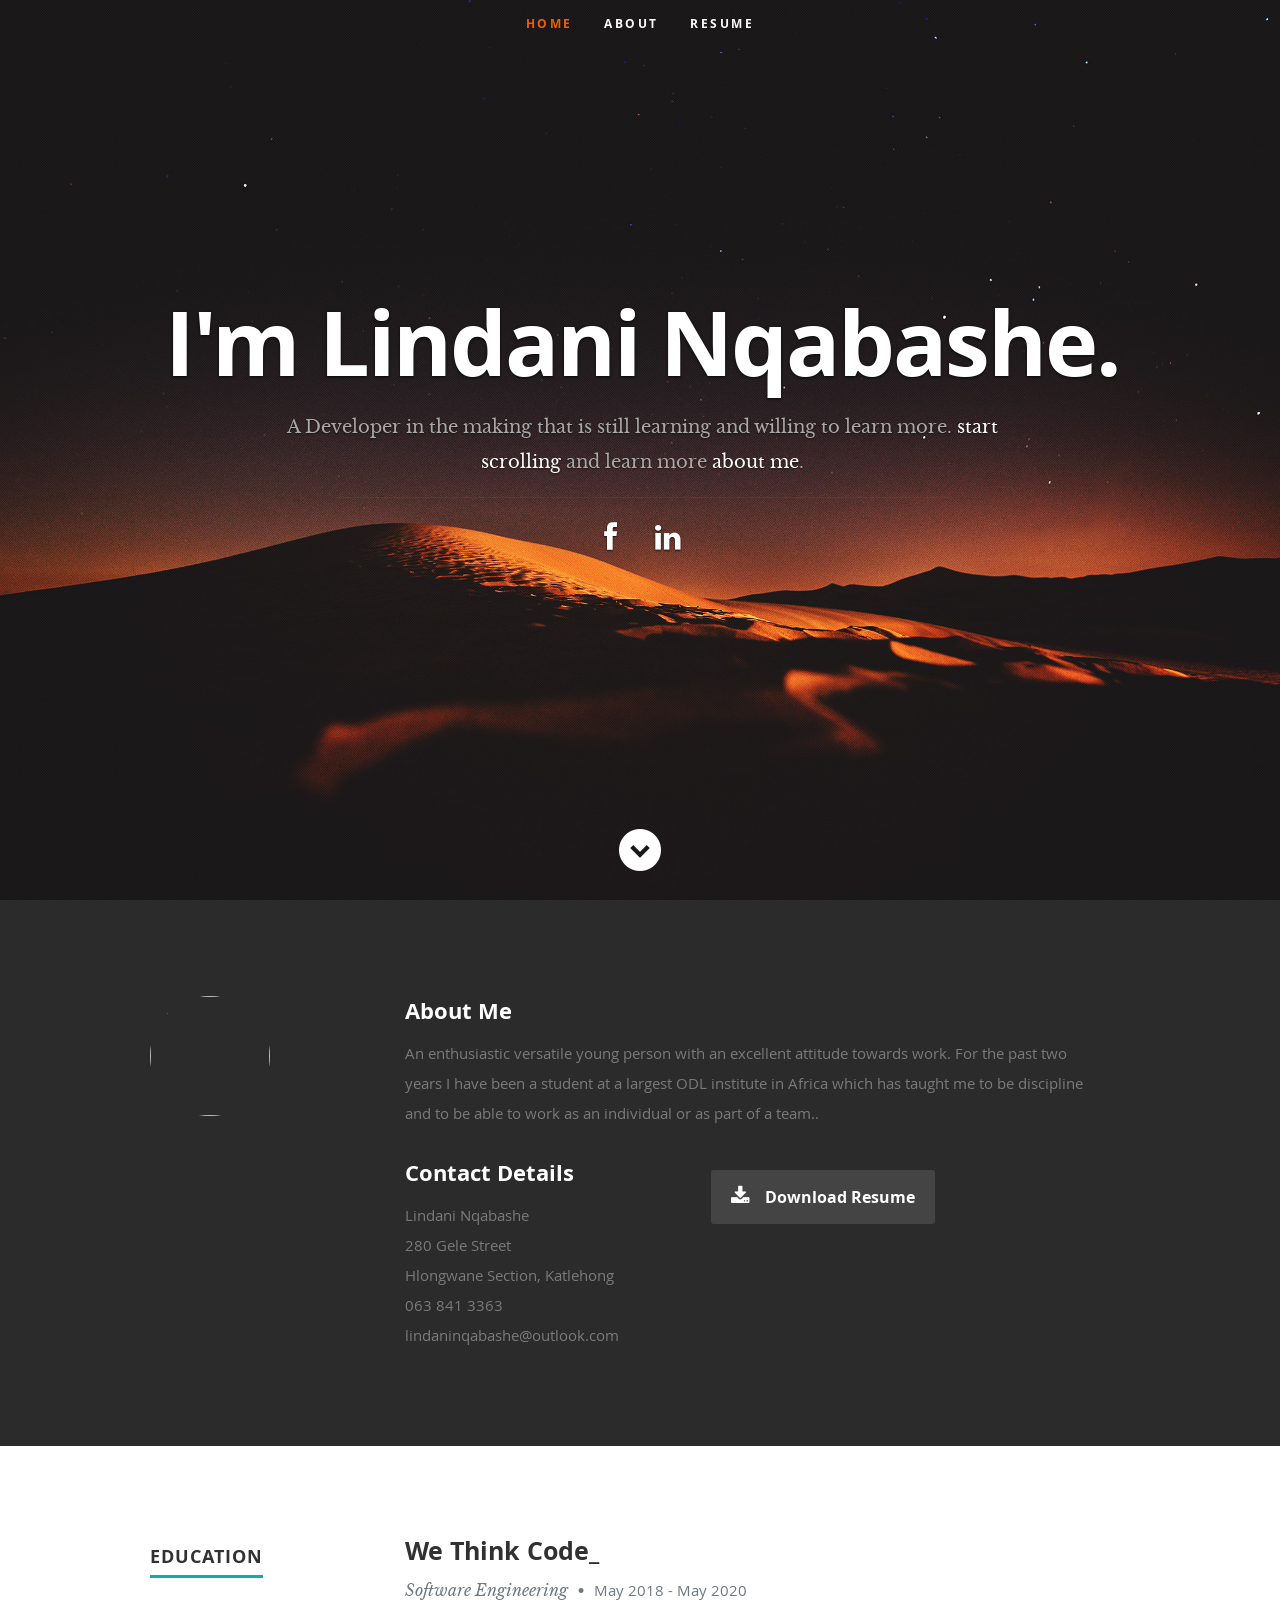
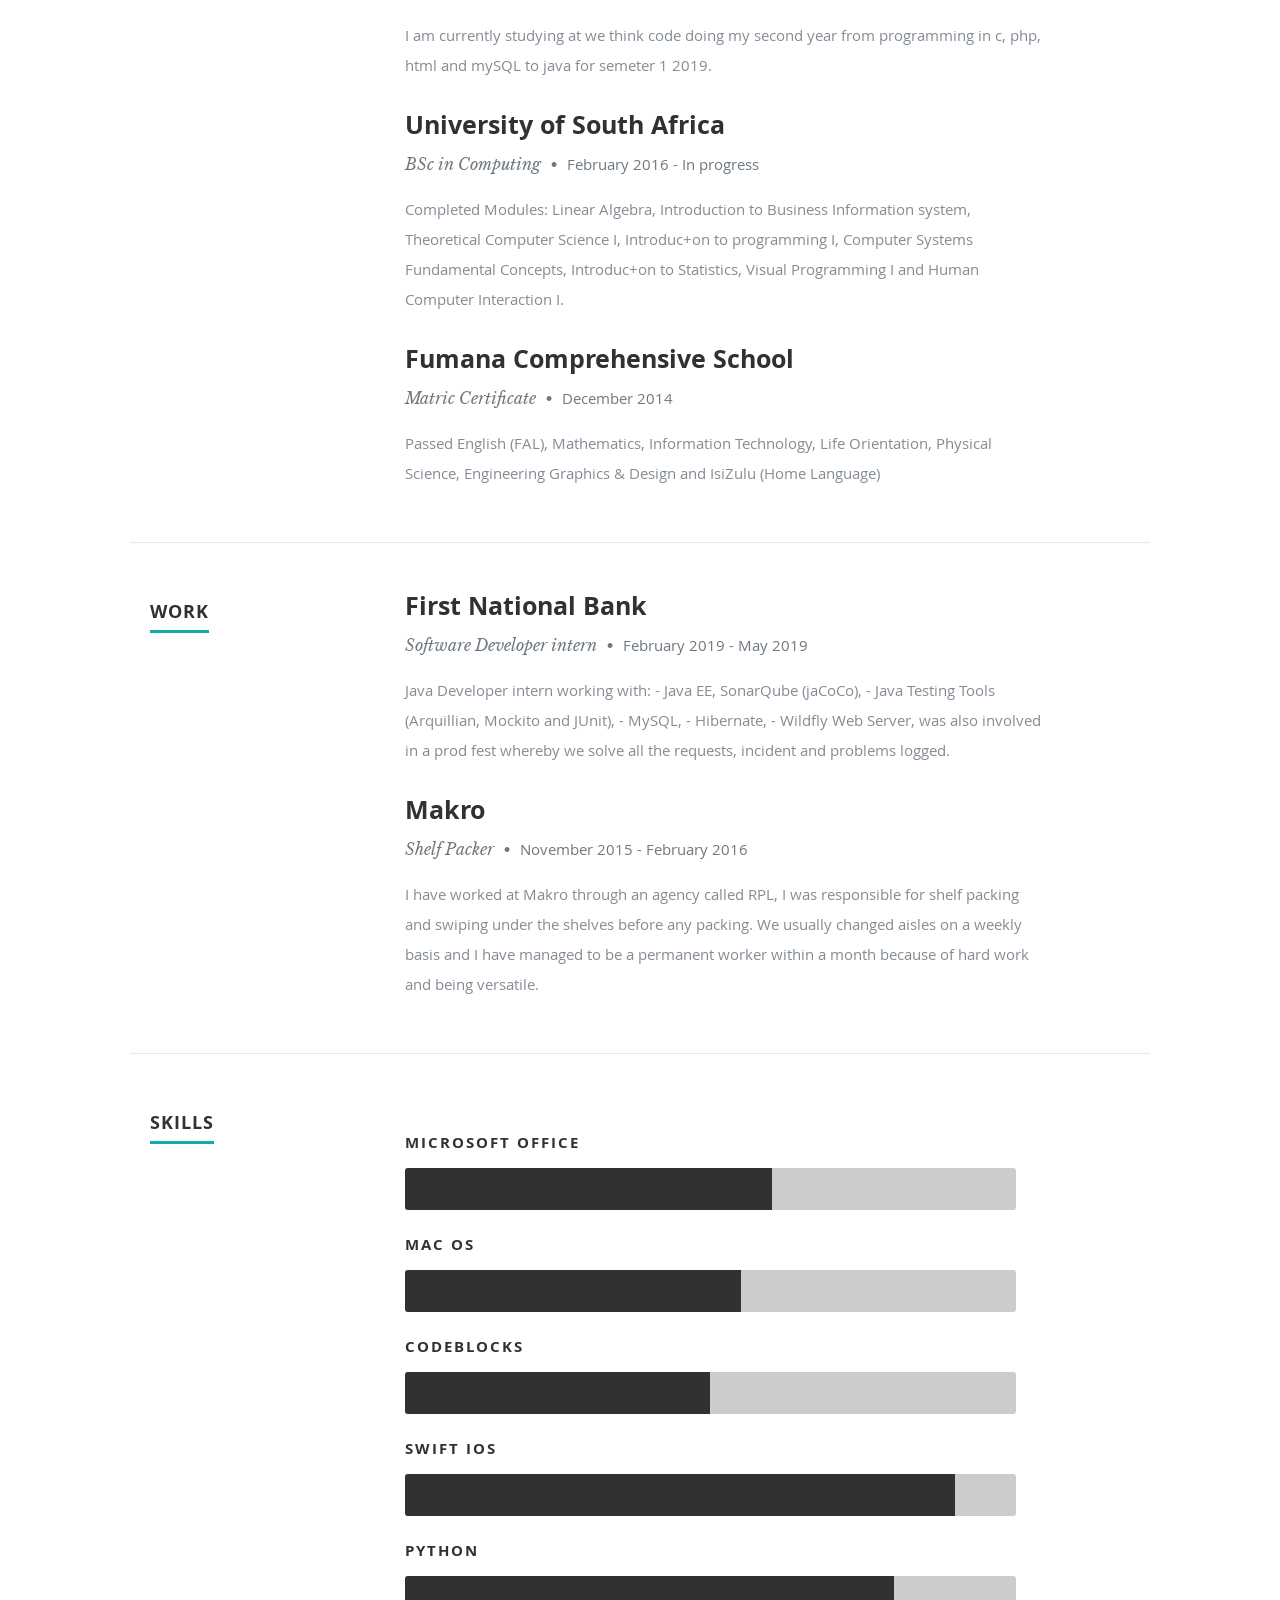
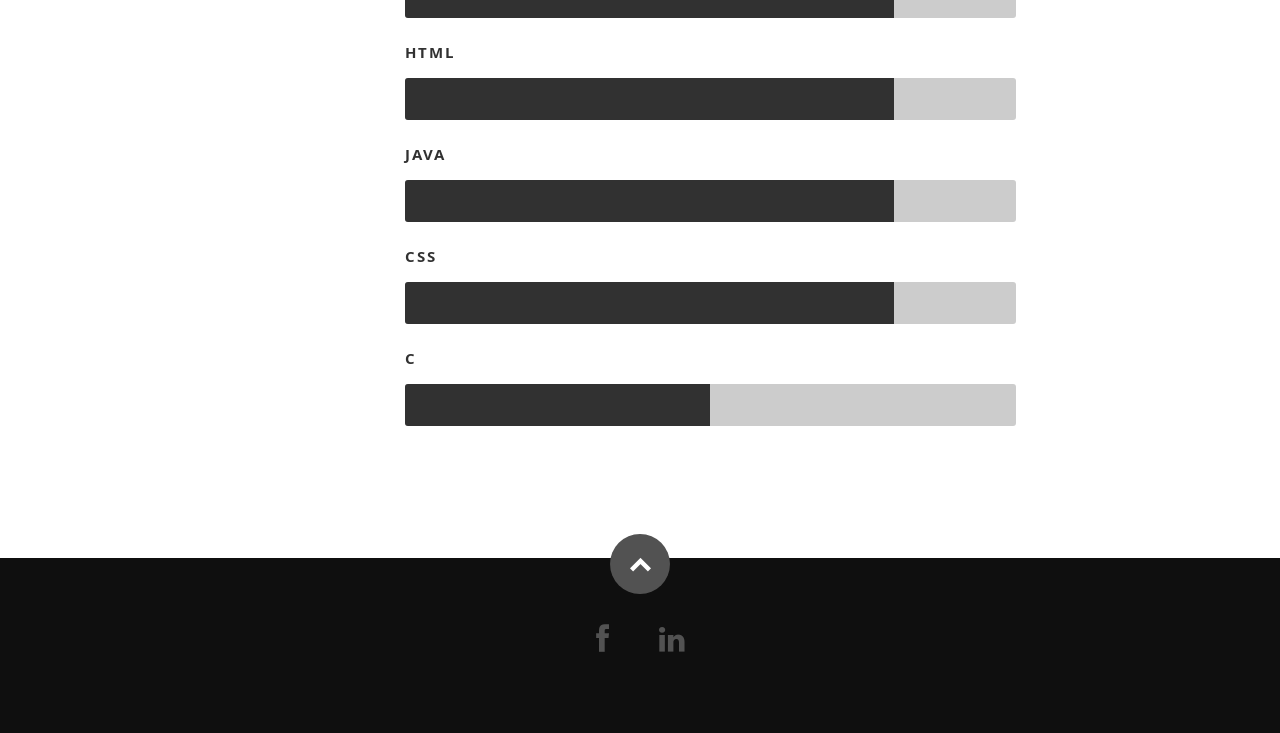
==== commit dabd0d67: "Update index.html not yet done" ====
--- a/index.html
+++ b/index.html
@@ -47,7 +47,7 @@
             <li class="current"><a class="smoothscroll" href="#home">Home</a></li>
             <li><a class="smoothscroll" href="#about">About</a></li>
 	         <li><a class="smoothscroll" href="#resume">Resume</a></li>
-            <li><a class="smoothscroll" href="#contact">Contact</a></li>
+<!--             <li><a class="smoothscroll" href="#contact">Contact</a></li> -->
          </ul> <!-- end #nav -->
 
       </nav> <!-- end #nav-wrap -->
@@ -83,11 +83,11 @@
 
       <div class="row">
 
-<!--          <div class="three columns">
-
-            <img class="profile-pic"  src="images/profilepic.jpg" alt="" />
-
-         </div> -->
+         <div class="three columns">
+
+            <img class="profile-pic"  src="IMG-20161230-WA0004.jpg" alt="" />
+
+         </div>
 
          <div class="nine columns main-col">
 
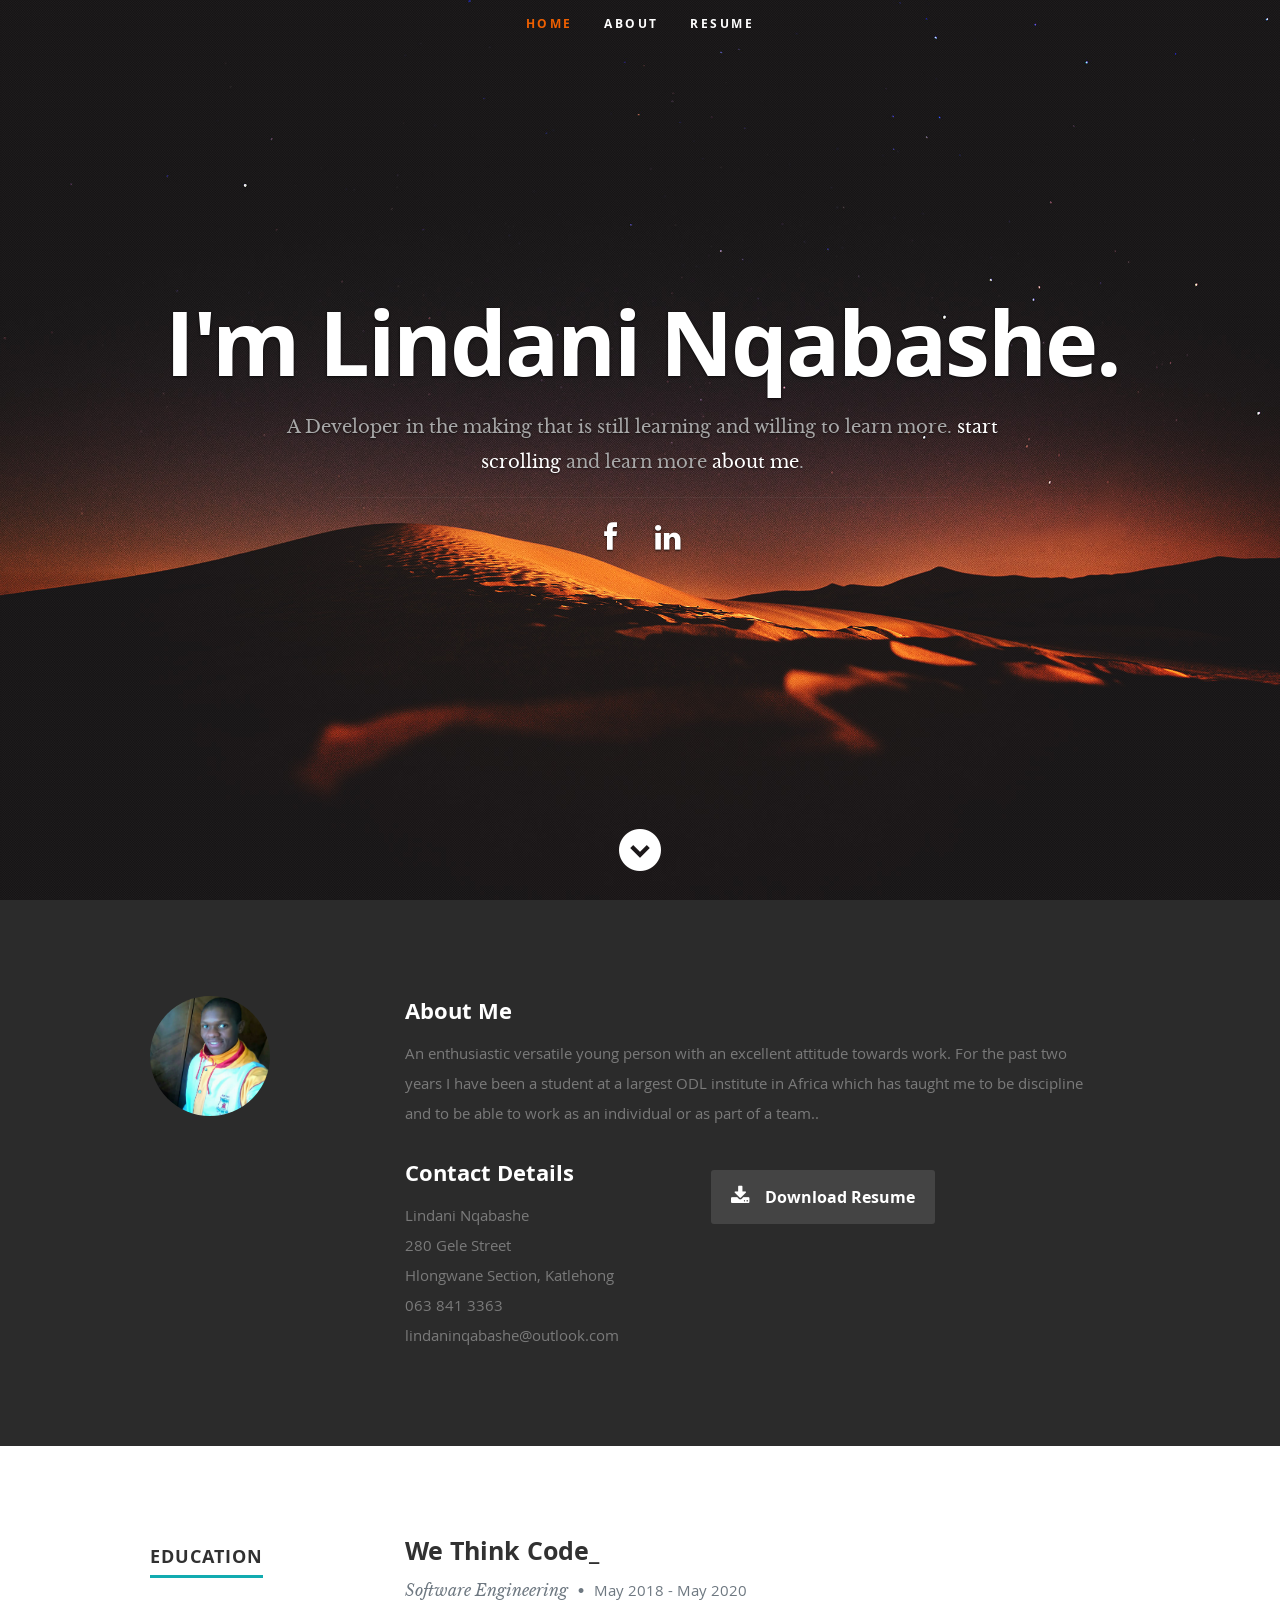
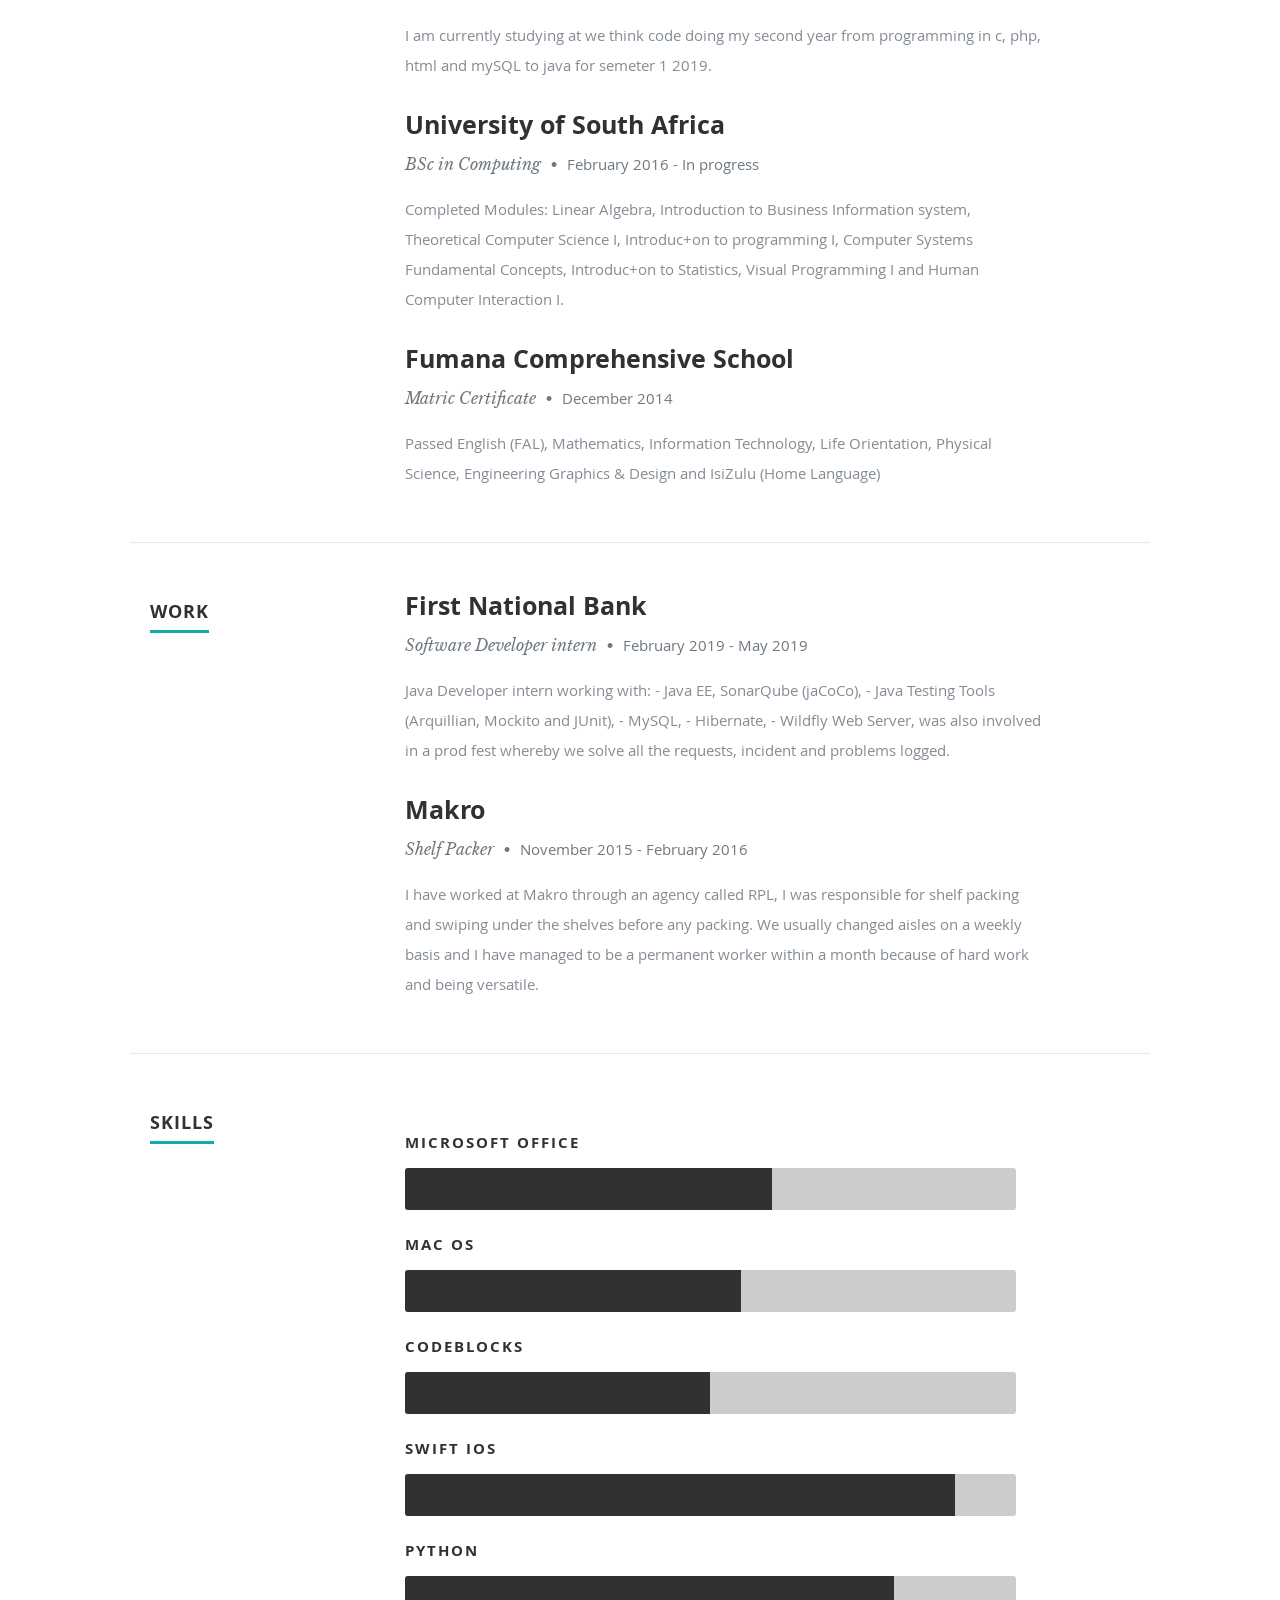
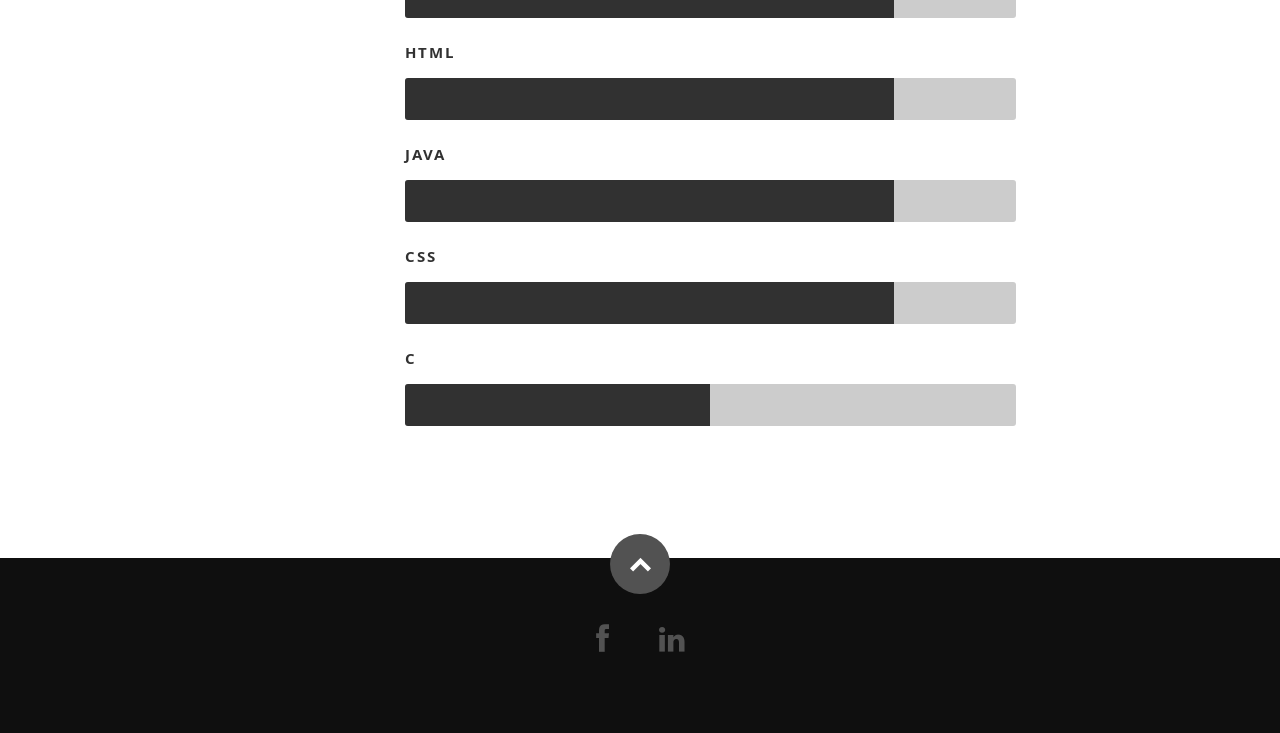
==== commit 72ef95ec: "Update index.html" ====
--- a/index.html
+++ b/index.html
@@ -85,7 +85,7 @@
 
          <div class="three columns">
 
-            <img class="profile-pic"  src="IMG-20161230-WA0004.jpg" alt="" />
+            <img class="profile-pic"  src="images/IMG-20161230-WA0004.jpg" alt="" />
 
          </div>
 
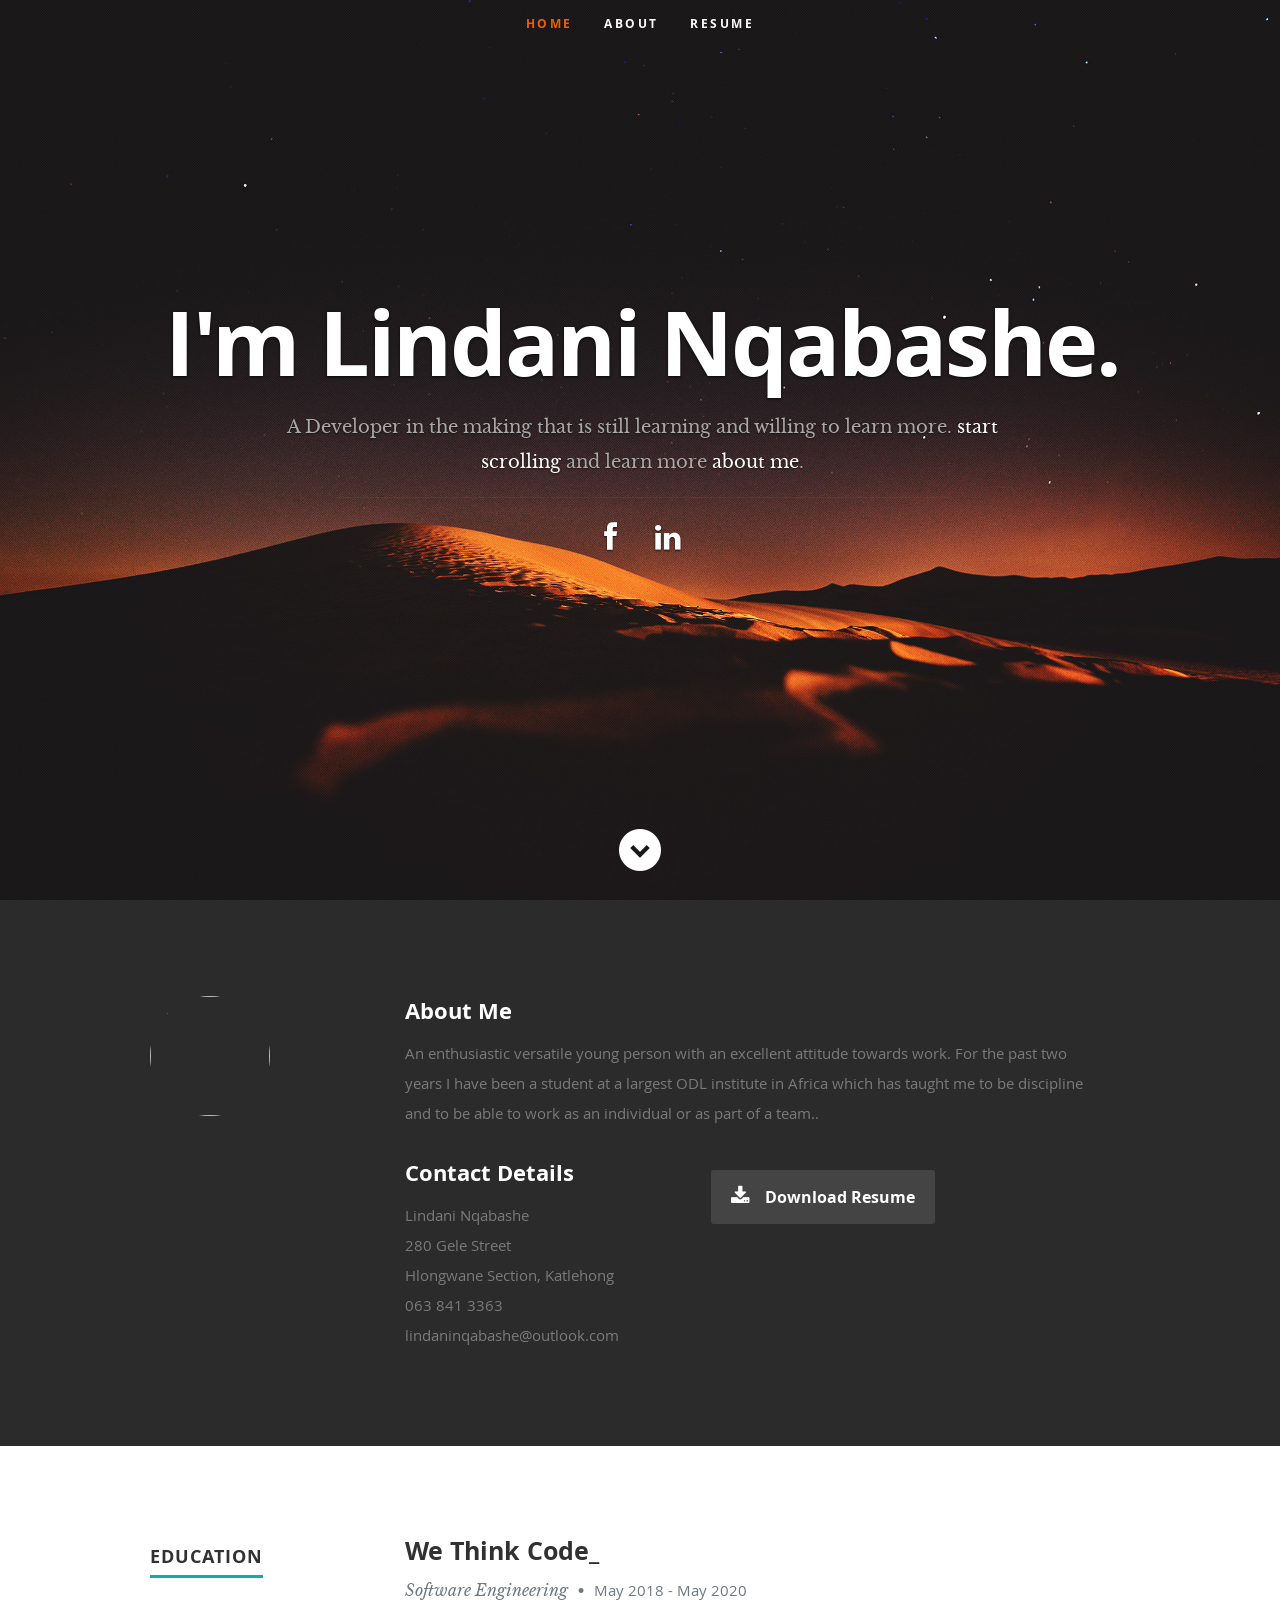
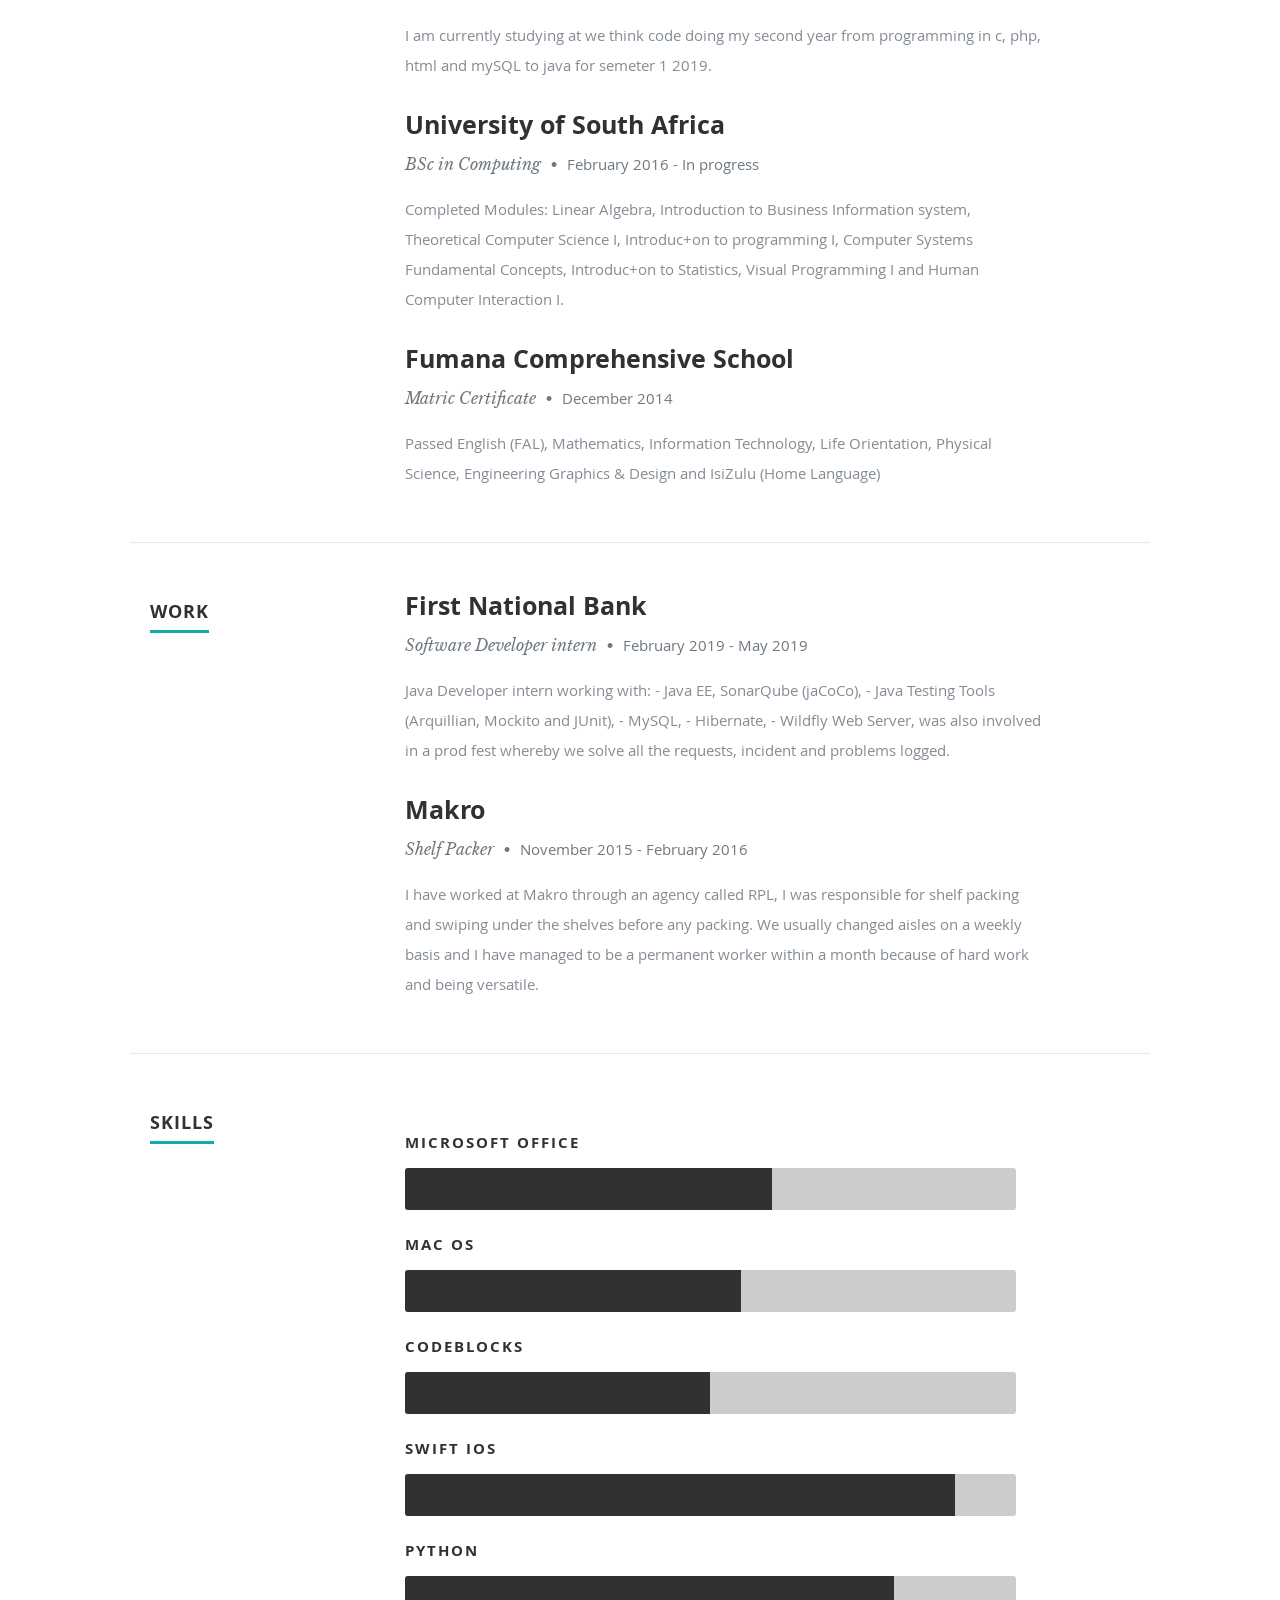
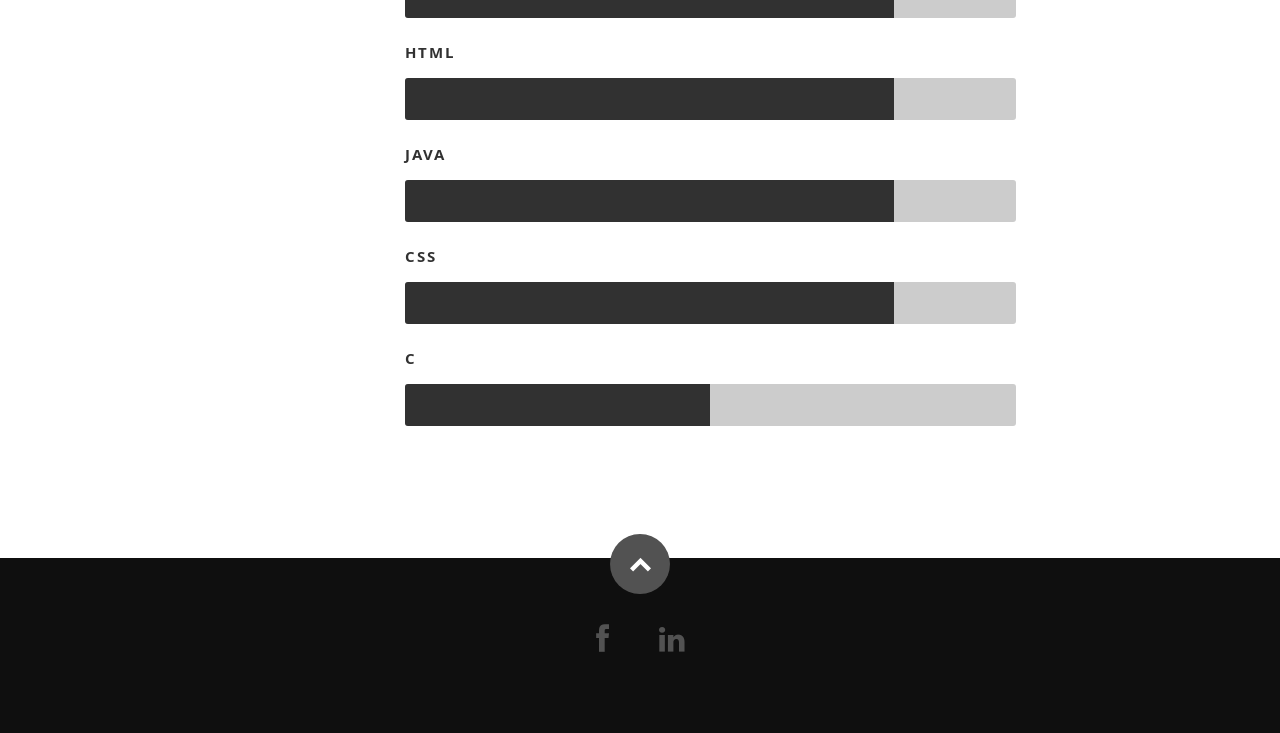
==== commit 4fb5790e: "update index.html not yet done" ====
--- a/index.html
+++ b/index.html
@@ -85,7 +85,7 @@
 
          <div class="three columns">
 
-            <img class="profile-pic"  src="images/IMG-20161230-WA0004.jpg" alt="" />
+            <img class="profile-pic"  src="images/IMG_8404.JPG" alt="" />
 
          </div>
 
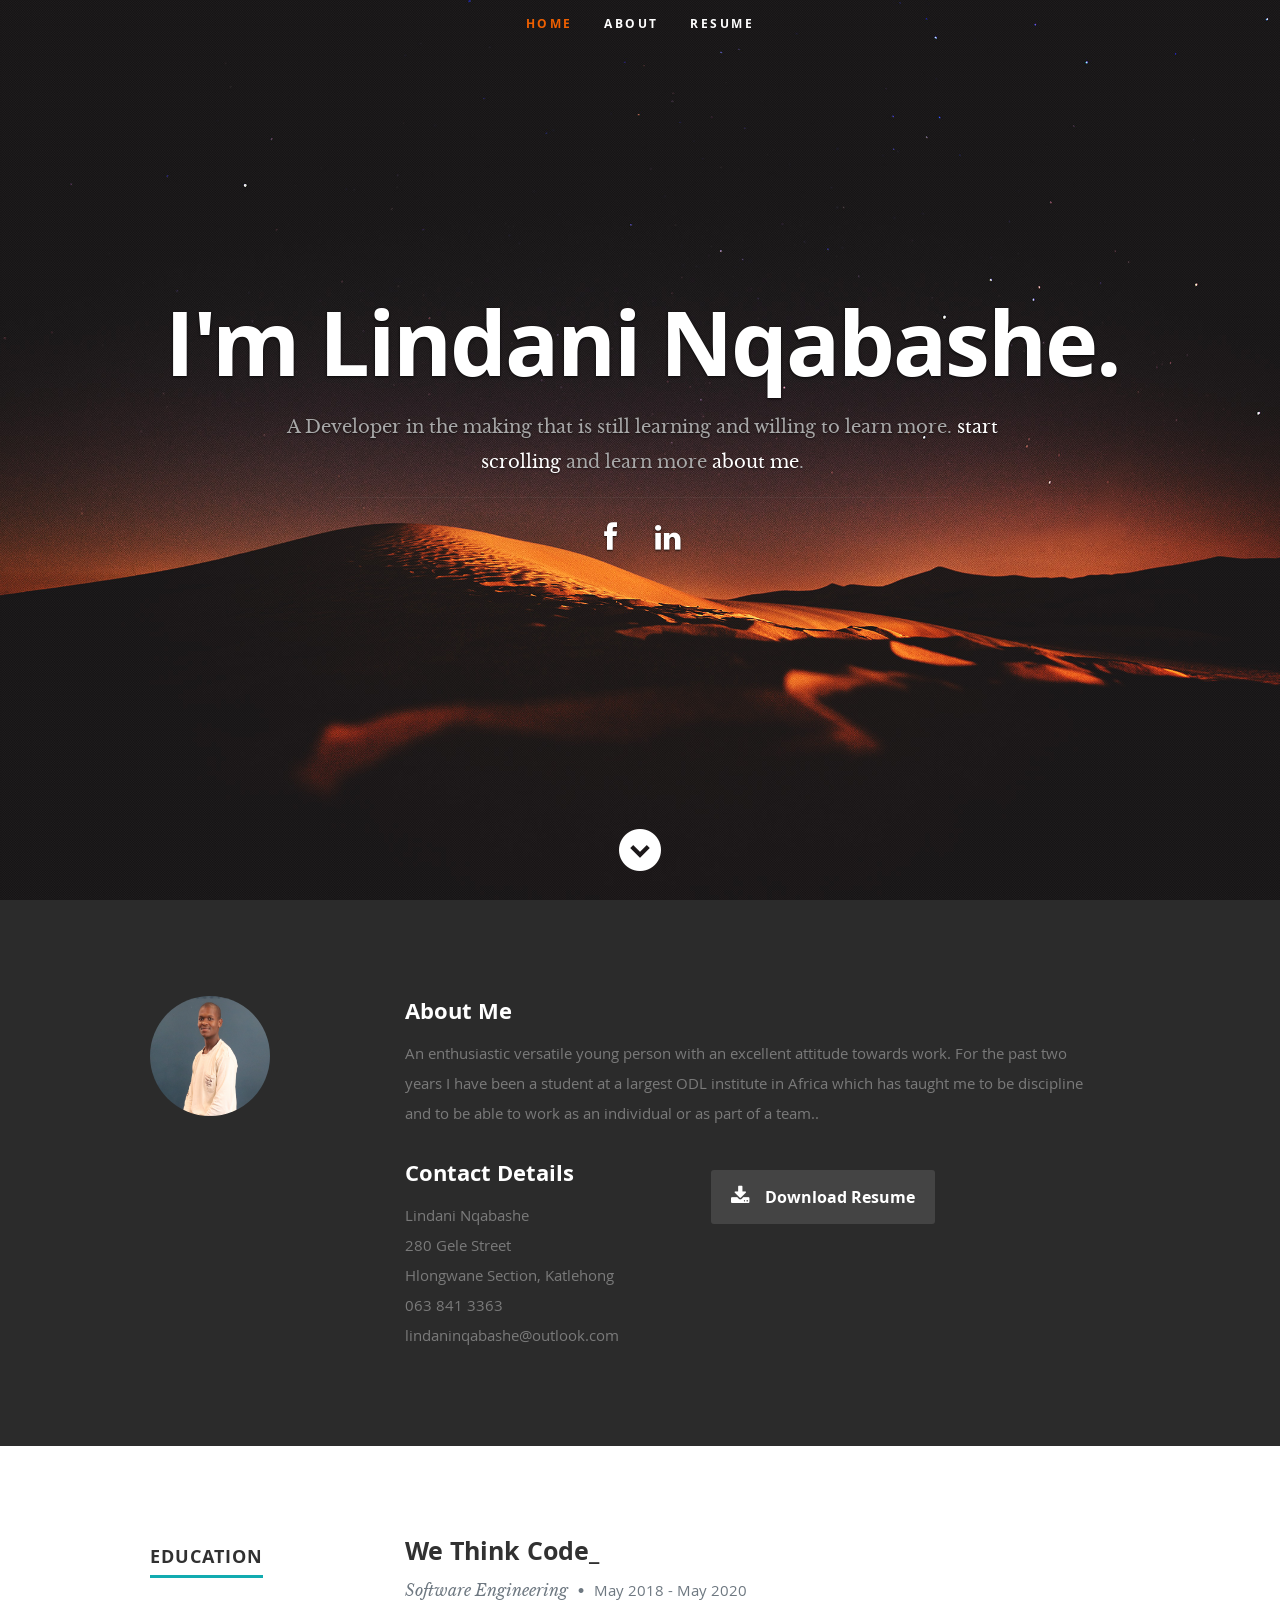
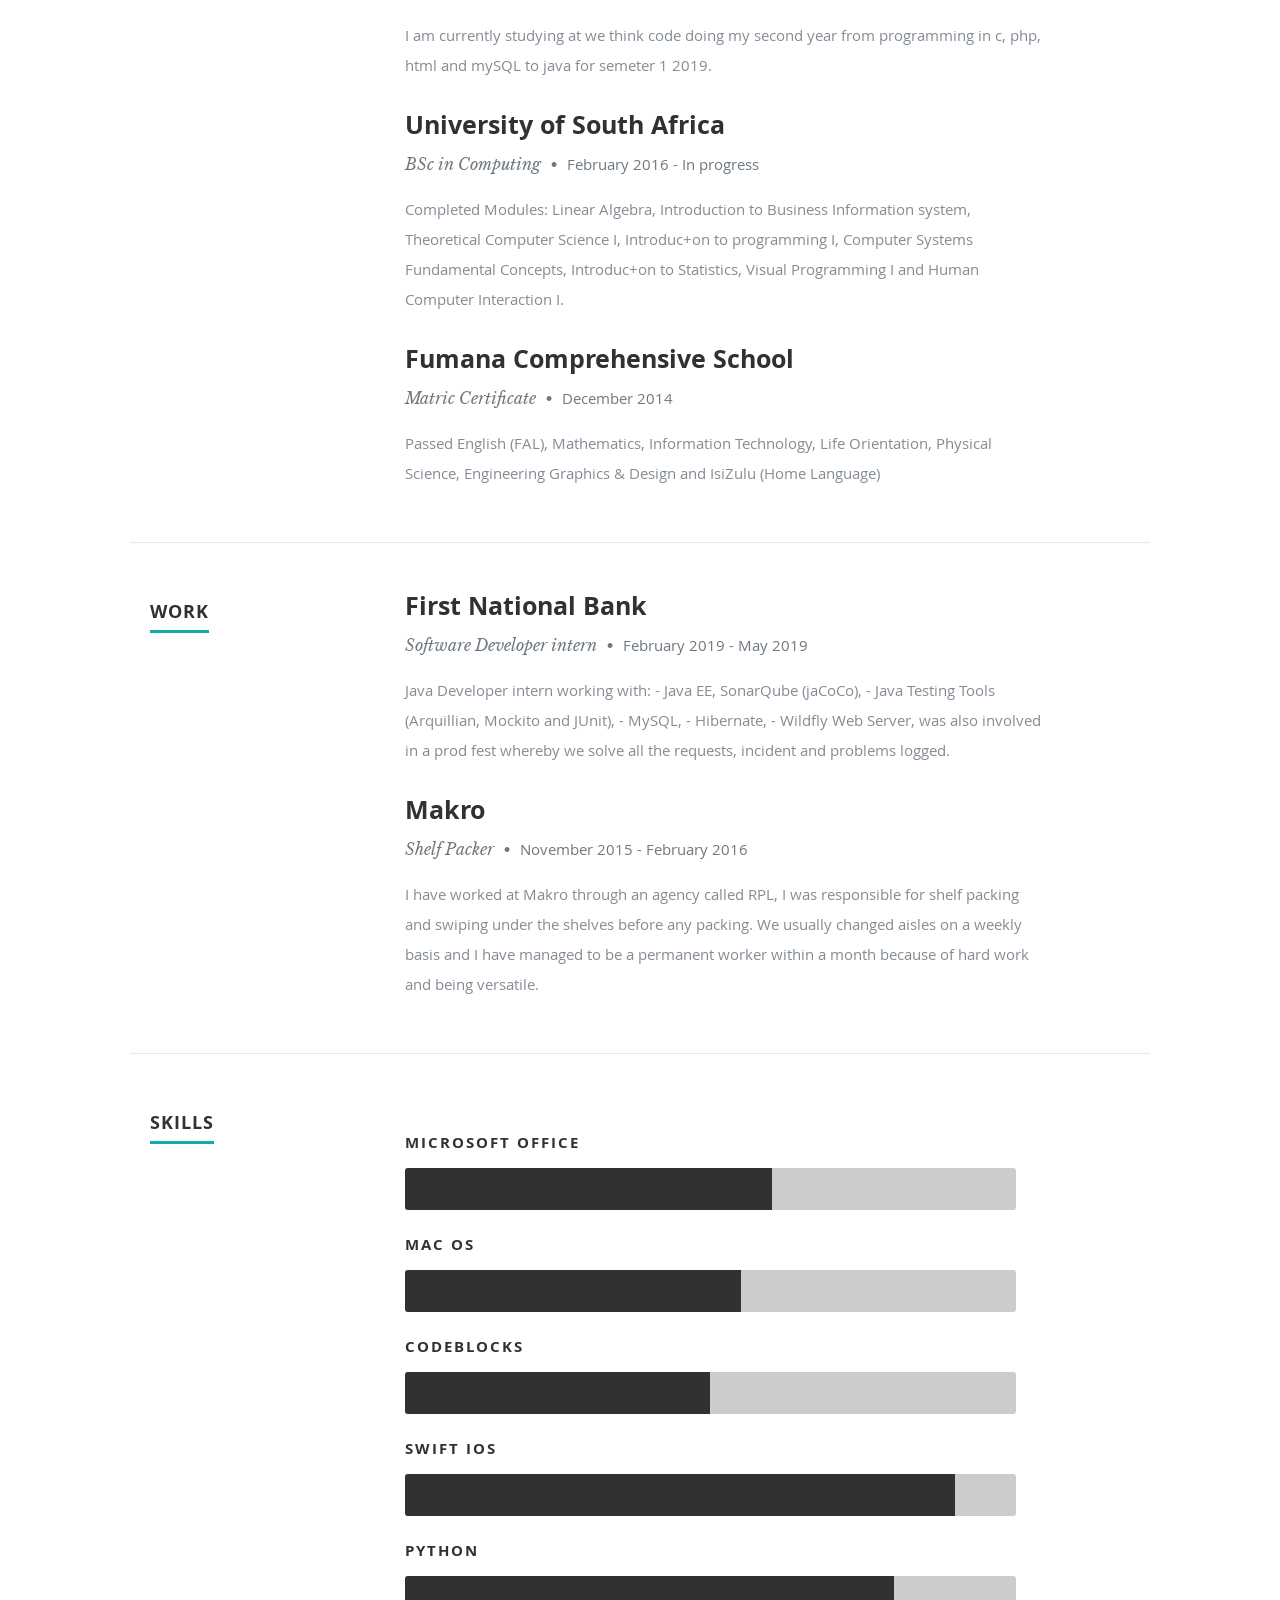
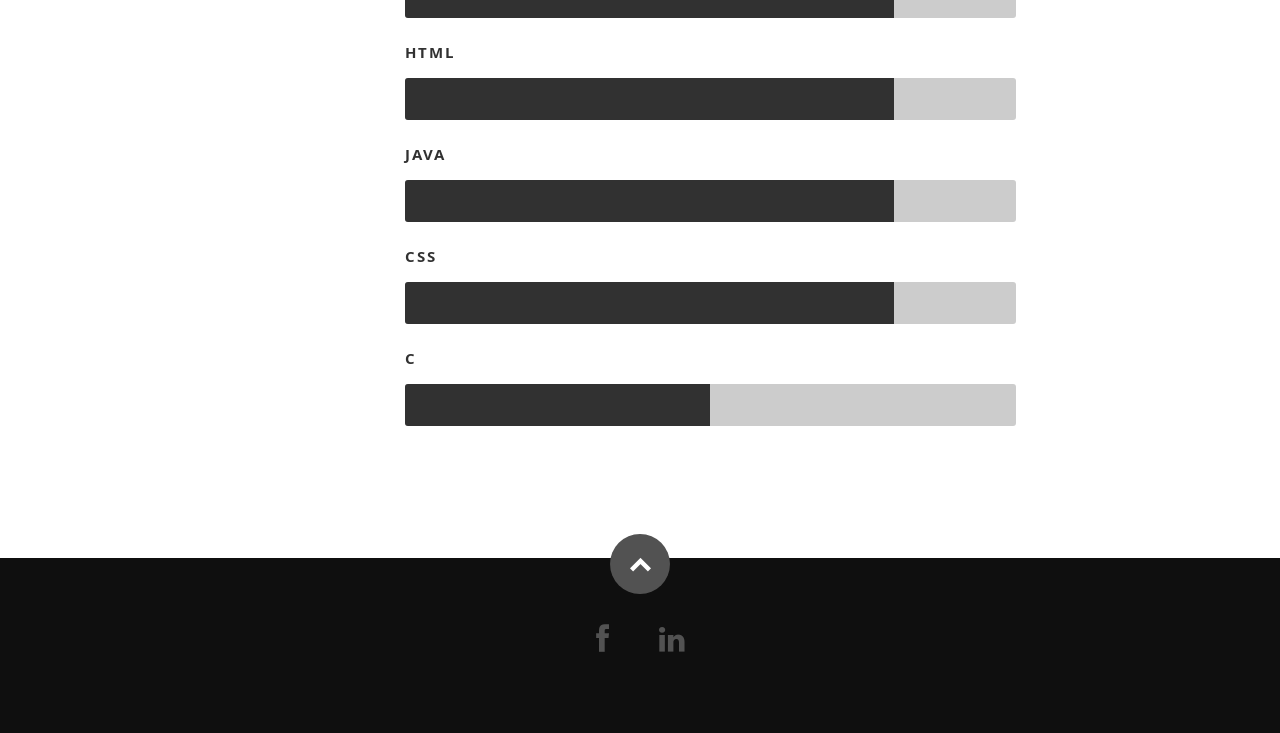
==== commit 719080b4: "Update index.html not yet done" ====
--- a/index.html
+++ b/index.html
@@ -85,7 +85,7 @@
 
          <div class="three columns">
 
-            <img class="profile-pic"  src="images/IMG_8404.JPG" alt="" />
+            <img class="profile-pic"  src="images/Screenshot 2019-10-30 at 11.23.40.png" alt="" />
 
          </div>
 
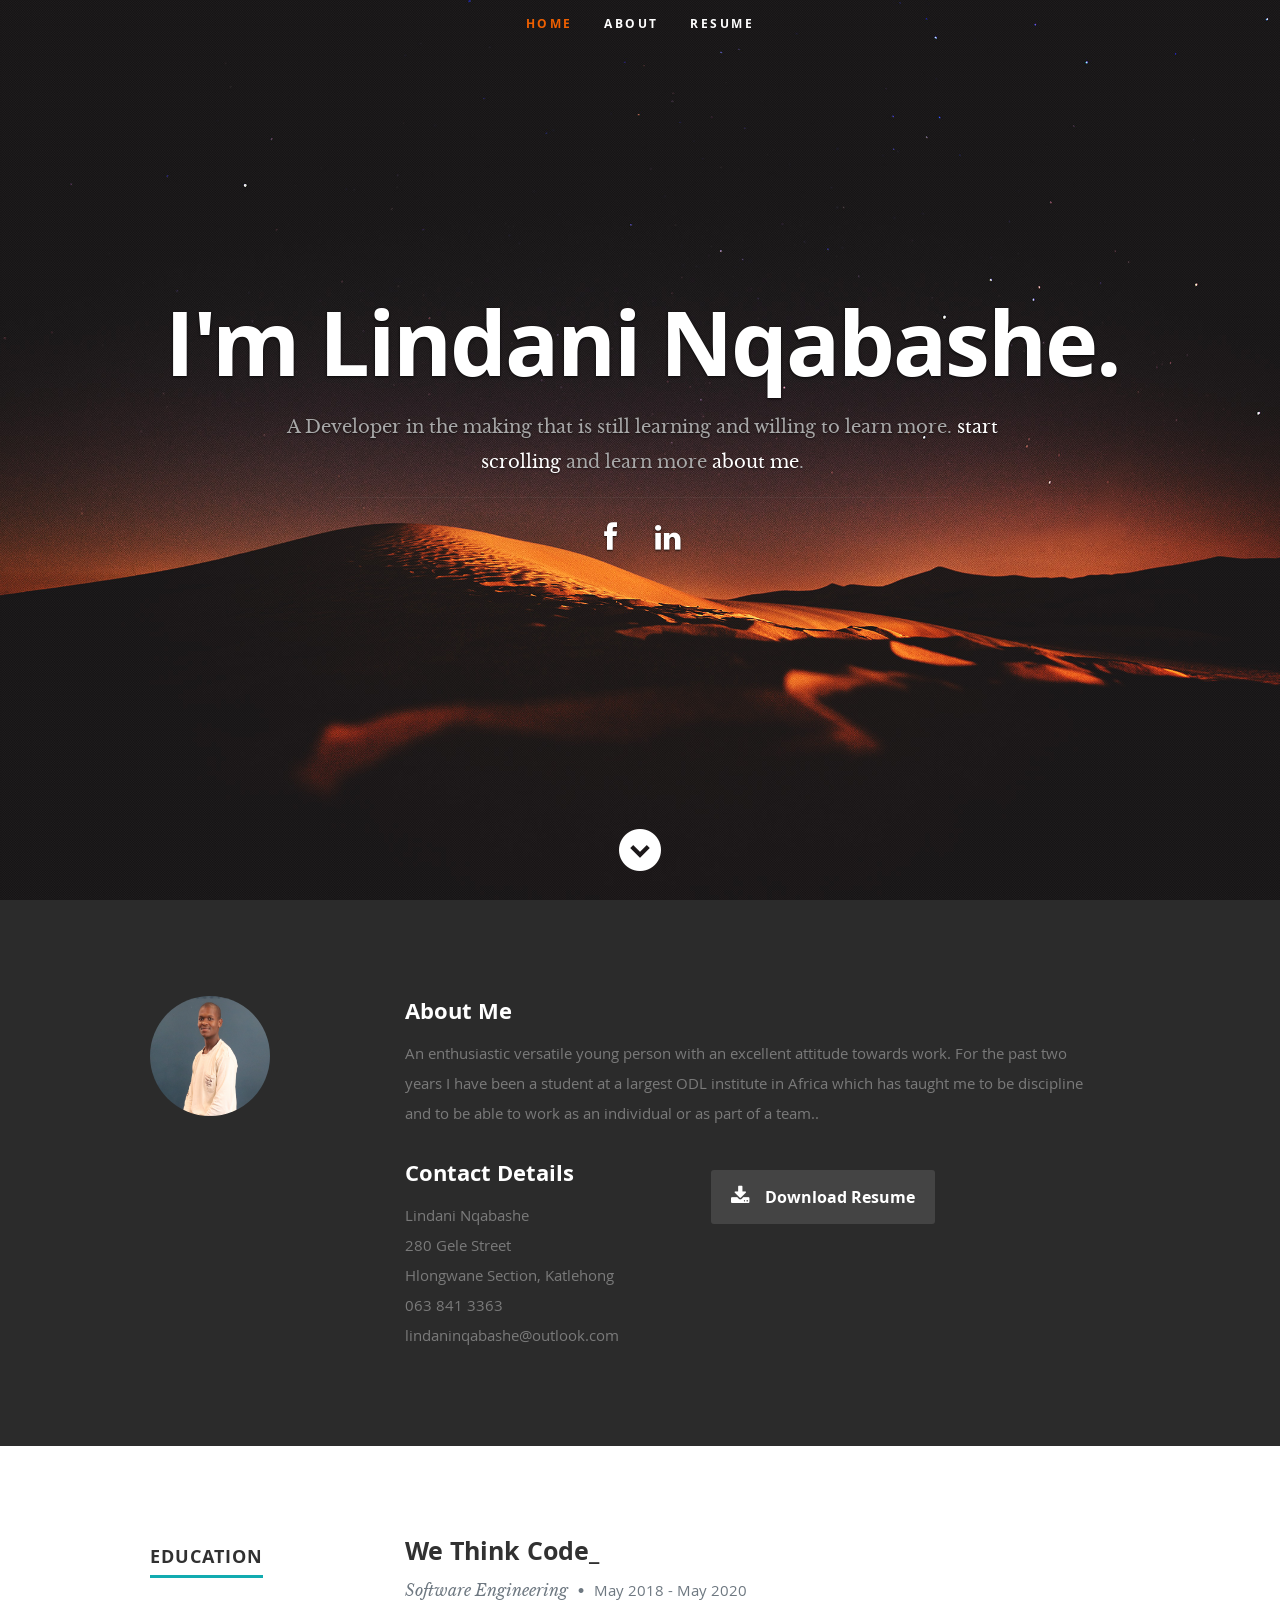
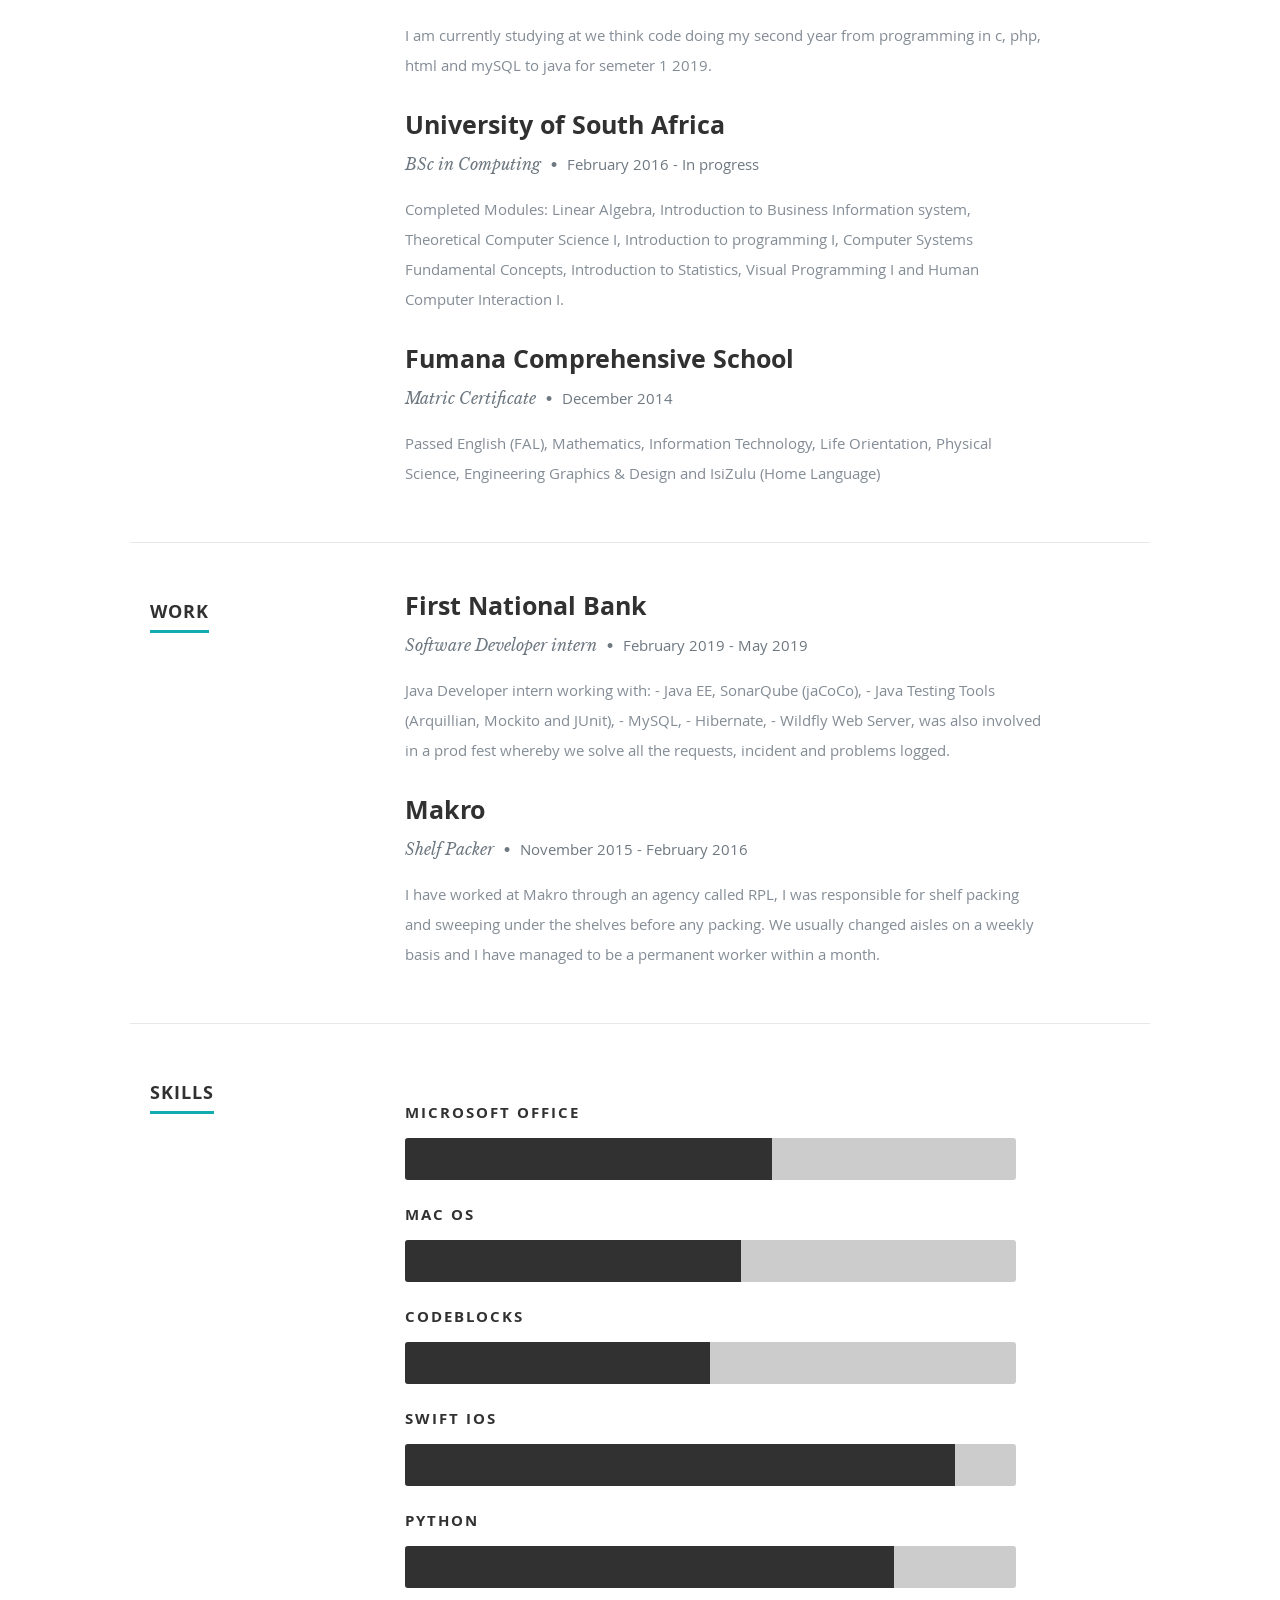
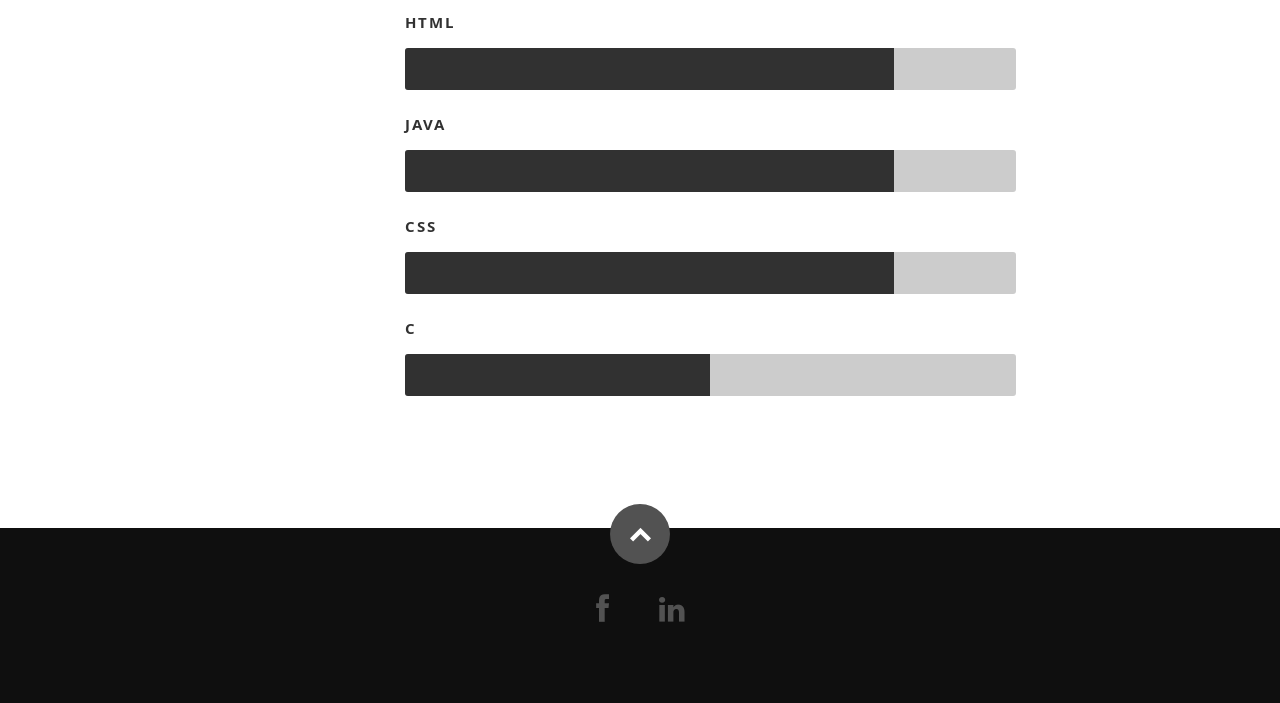
==== commit c32a974f: "Update index.html not yet done" ====
--- a/index.html
+++ b/index.html
@@ -117,7 +117,7 @@
 
                <div class="columns download">
                   <p>
-                     <a href="#" class="button"><i class="fa fa-download"></i>Download Resume</a>
+                     <a href="css/Lindani_Nqabash_Resume.pdf" class="button"><i class="fa fa-download"></i>Download Resume</a>
                   </p>
                </div>
 
@@ -169,8 +169,8 @@
 
                   <p>
                   Completed Modules: Linear Algebra, Introduction to Business Information system, 
-                  Theoretical Computer Science I, Introduc+on to programming I, Computer Systems Fundamental Concepts, 
-                  Introduc+on to Statistics, Visual Programming I and Human Computer Interaction I.
+                  Theoretical Computer Science I, Introduction to programming I, Computer Systems Fundamental Concepts, 
+                  Introduction to Statistics, Visual Programming I and Human Computer Interaction I.
                   </p>
 
                </div>
@@ -238,8 +238,8 @@
                   <p class="info">Shelf Packer <span>&bull;</span> <em class="date">November 2015 - February 2016</em></p>
 
                   <p>
-                  I have worked at Makro through an agency called RPL, I was responsible for shelf packing and swiping under the shelves before any packing. 
-                  We usually changed aisles on a weekly basis and I have managed to be a permanent worker within a month because of hard work and being versatile.      
+                  I have worked at Makro through an agency called RPL, I was responsible for shelf packing and sweeping under the shelves before any packing. 
+                  We usually changed aisles on a weekly basis and I have managed to be a permanent worker within a month.      
                   </p>
 
                </div>
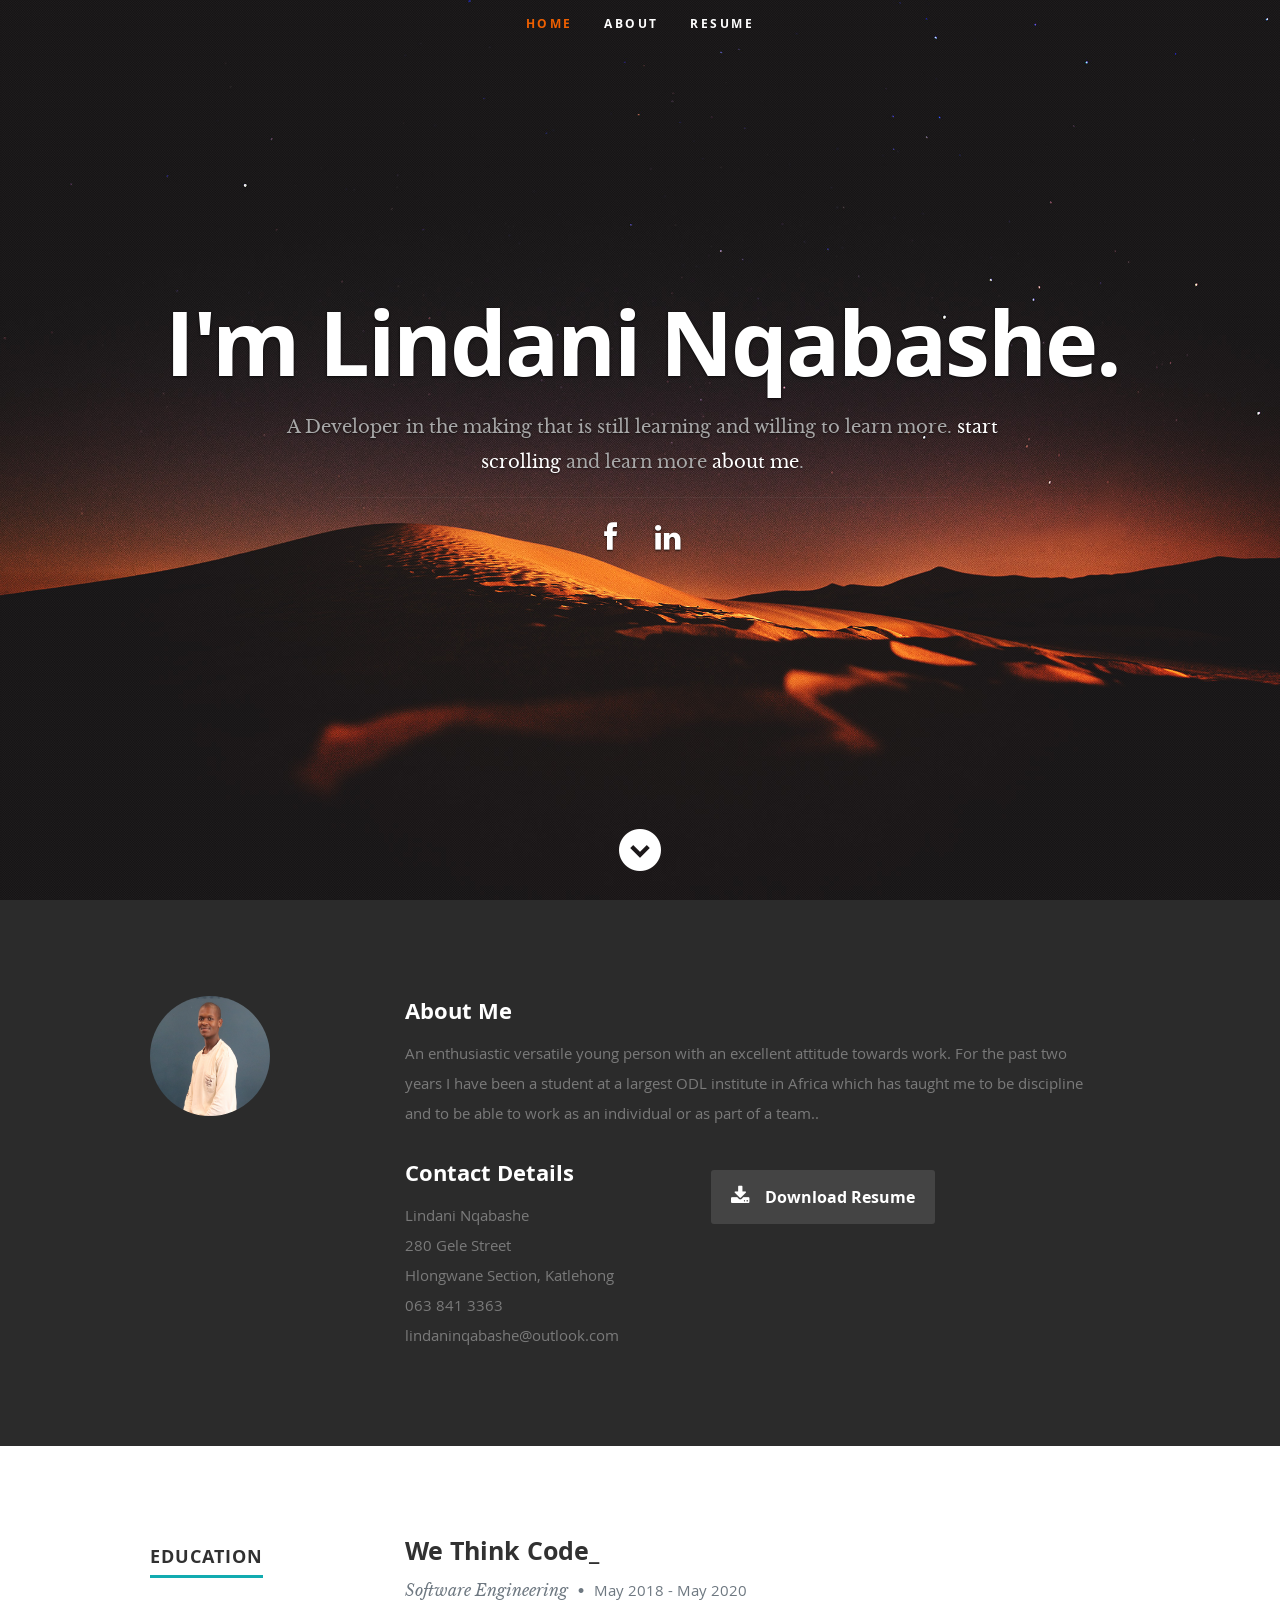
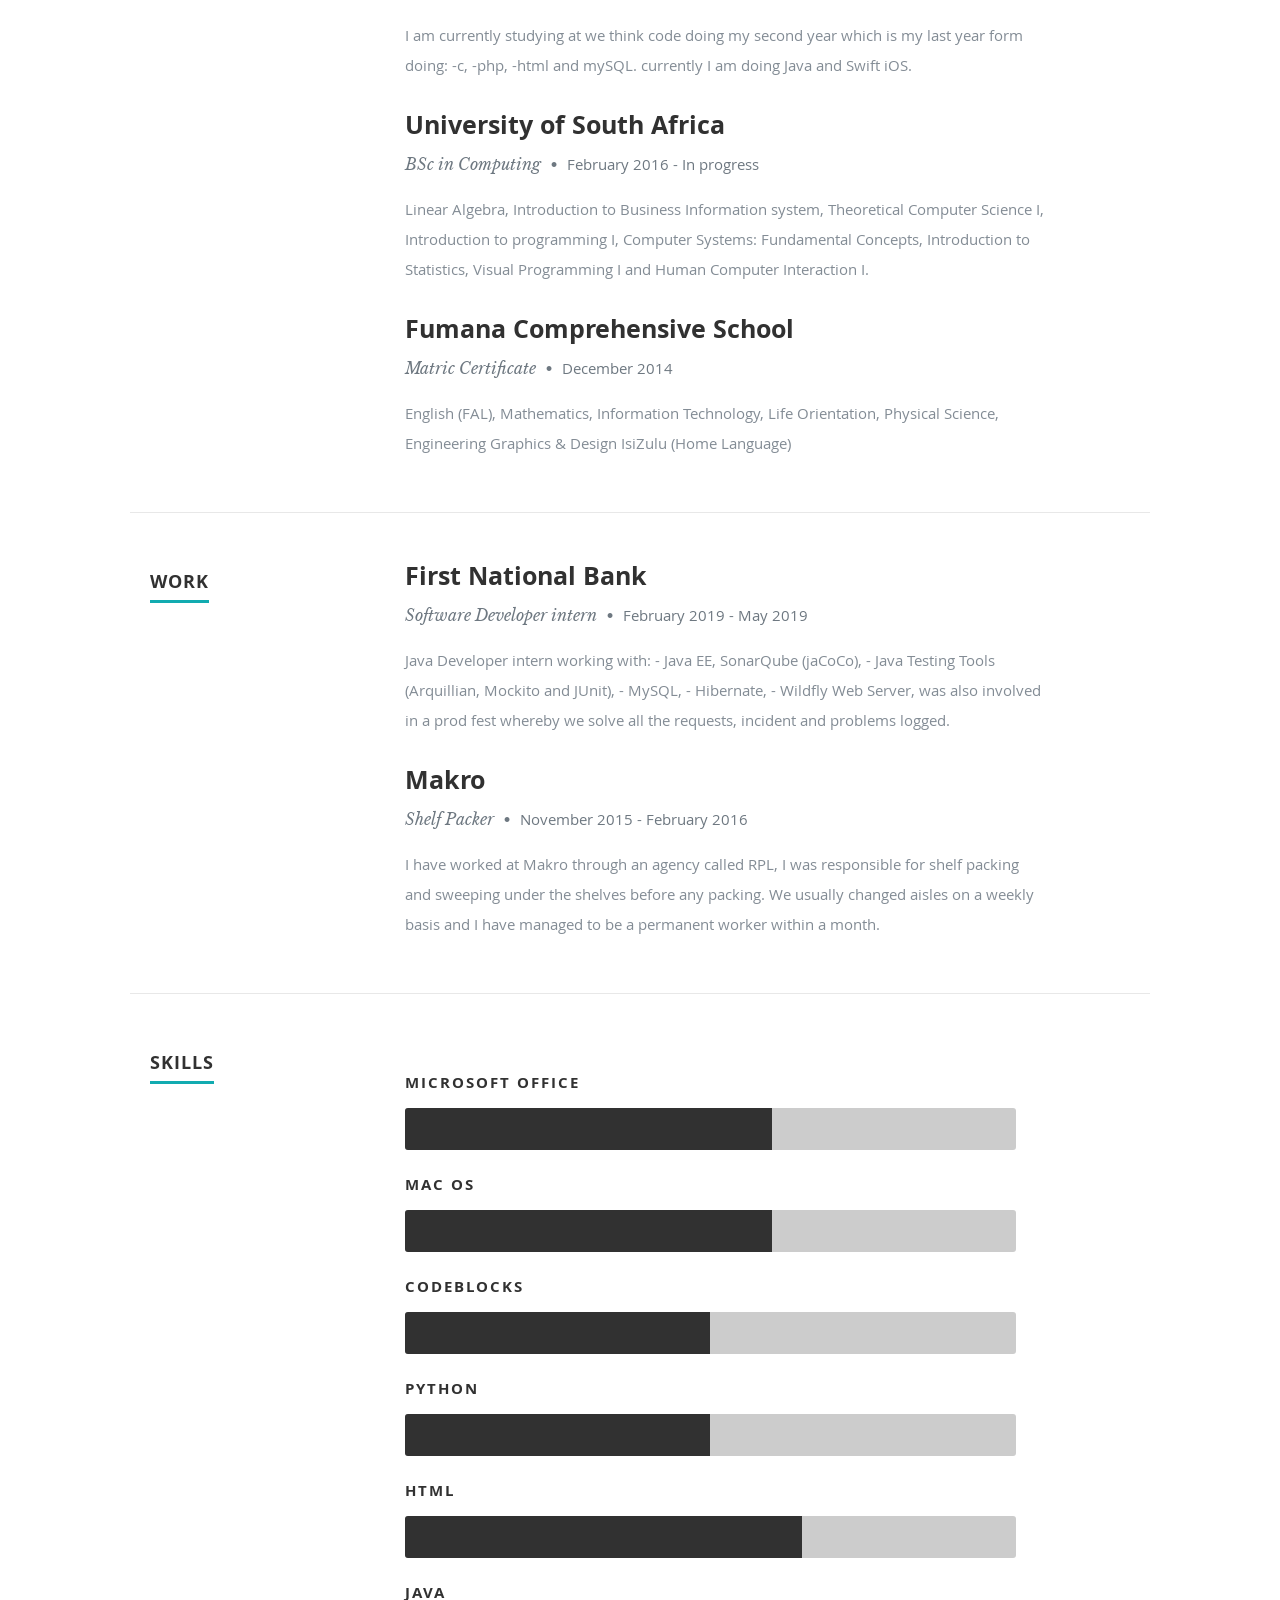
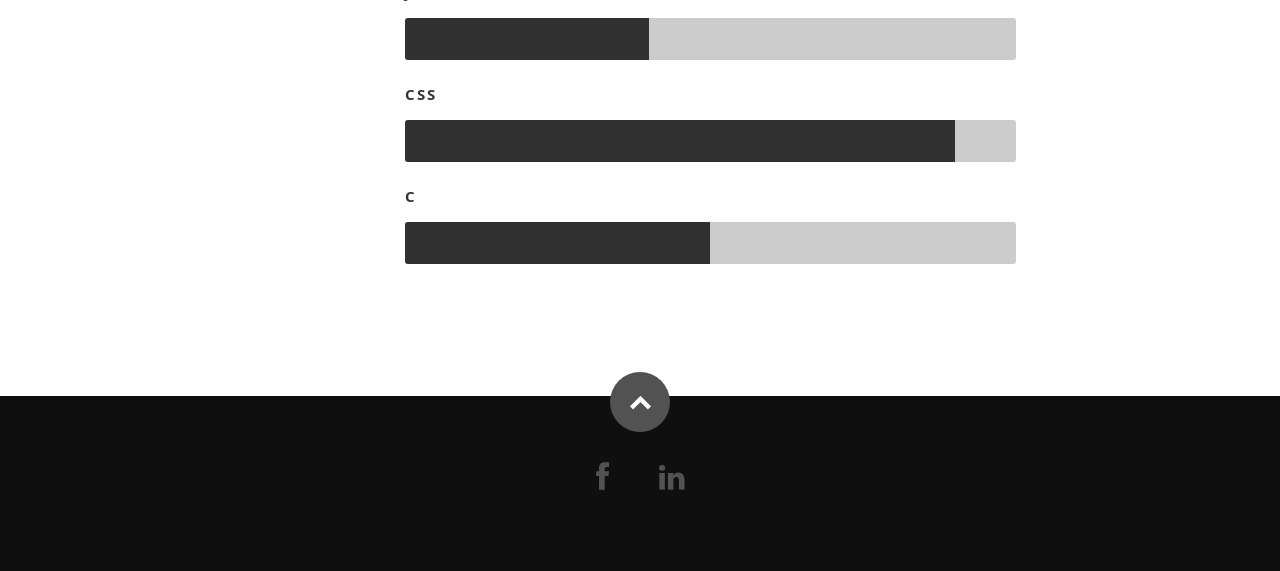
==== commit c0ffcc32: "Update index.html not yet done" ====
--- a/index.html
+++ b/index.html
@@ -152,8 +152,11 @@
                         <p class="info">Software Engineering <span>&bull;</span> <em class="date">May 2018 - May 2020</em></p>
       
                         <p>
-                        I am currently studying at we think code doing my second year from programming in c, 
-                        php, html and mySQL to java for semeter 1 2019.
+                        I am currently studying at we think code doing my second year which is my last year form doing:
+			-c, 
+                        -php, 
+			-html and mySQL.
+			currently I am doing Java and Swift iOS.
                         </p>
       
                      </div>
@@ -168,9 +171,13 @@
                   <p class="info">BSc in Computing <span>&bull;</span> <em class="date">February 2016 - In progress</em></p>
 
                   <p>
-                  Completed Modules: Linear Algebra, Introduction to Business Information system, 
-                  Theoretical Computer Science I, Introduction to programming I, Computer Systems Fundamental Concepts, 
-                  Introduction to Statistics, Visual Programming I and Human Computer Interaction I.
+		   Linear Algebra, 
+		   Introduction to Business Information system, 
+                   Theoretical Computer Science I, 
+		   Introduction to programming I, 
+		   Computer Systems: Fundamental Concepts, 
+                   Introduction to Statistics, 
+	           Visual Programming I and Human Computer Interaction I.
                   </p>
 
                </div>
@@ -185,8 +192,13 @@
                   <p class="info">Matric Certificate <span>&bull;</span> <em class="date">December 2014</em></p>
 
                   <p>
-                  Passed English (FAL), Mathematics, Information Technology, 
-                  Life Orientation, Physical Science, Engineering Graphics & Design and IsiZulu (Home Language)
+                   English (FAL), 
+		   Mathematics, 
+		   Information Technology, 
+                   Life Orientation, 
+		   Physical Science, 
+		   Engineering Graphics & Design
+		   IsiZulu (Home Language)
                   </p>
 
                </div>
@@ -267,15 +279,15 @@
 				<div class="bars">
 
 				   <ul class="skills">
-					   <li><span class="bar-expand photoshop"></span><em>Microsoft Office</em></li>
-                  <li><span class="bar-expand illustrator"></span><em>Mac OS</em></li>
-						<li><span class="bar-expand wordpress"></span><em>CodeBlocks</em></li>
-                  <li><span class="bar-expand css"></span><em>Swift IOS</em></li>
-                  <li><span class="bar-expand html5"></span><em>Python</em></li>
+		  <li><span class="bar-expand microsoft"></span><em>Microsoft Office</em></li>
+                  <li><span class="bar-expand mac"></span><em>Mac OS</em></li>
+		  <li><span class="bar-expand code"></span><em>CodeBlocks</em></li>
+<!--                   <li><span class="bar-expand css"></span><em>Swift IOS</em></li> -->
+                  <li><span class="bar-expand python"></span><em>Python</em></li>
                   <li><span class="bar-expand html5"></span><em>HTML</em></li>
-                  <li><span class="bar-expand html5"></span><em>Java</em></li>
-		<li><span class="bar-expand html5"></span><em>CSS</em></li>
-                  <li><span class="bar-expand jquery"></span><em>C</em></li>
+                  <li><span class="bar-expand java"></span><em>Java</em></li>
+		<li><span class="bar-expand css"></span><em>CSS</em></li>
+                  <li><span class="bar-expand c"></span><em>C</em></li>
 					</ul>
 
 				</div><!-- end skill-bars -->
--- a/css/layout.css
+++ b/css/layout.css
@@ -325,17 +325,17 @@
    border-radius: 3px 0 0 3px;
 }
 
-.photoshop {
+.microsoft {
   	width: 60%;
   	-moz-animation: photoshop 2s ease;
   	-webkit-animation: photoshop 2s ease;
 }
-.illustrator {
-  	width: 55%;
+.mac {
+  	width: 60%;
   	-moz-animation: illustrator 2s ease;
   	-webkit-animation: illustrator 2s ease;
 }
-.wordpress {
+.code {
   	width: 50%;
   	-moz-animation: wordpress 2s ease;
   	-webkit-animation: wordpress 2s ease;
@@ -346,11 +346,21 @@
   	-webkit-animation: css 2s ease;
 }
 .html5 {
-  	width: 80%;
+  	width: 65%;
   	-moz-animation: html5 2s ease;
   	-webkit-animation: html5 2s ease;
 }
-.jquery {
+.python {
+  	width: 50%;
+  	-moz-animation: html5 2s ease;
+  	-webkit-animation: html5 2s ease;
+}
+.java {
+  	width: 40%;
+  	-moz-animation: html5 2s ease;
+  	-webkit-animation: html5 2s ease;
+}
+.c {
   	width: 50%;
   	-moz-animation: jquery 2s ease;
   	-webkit-animation: jquery 2s ease;
